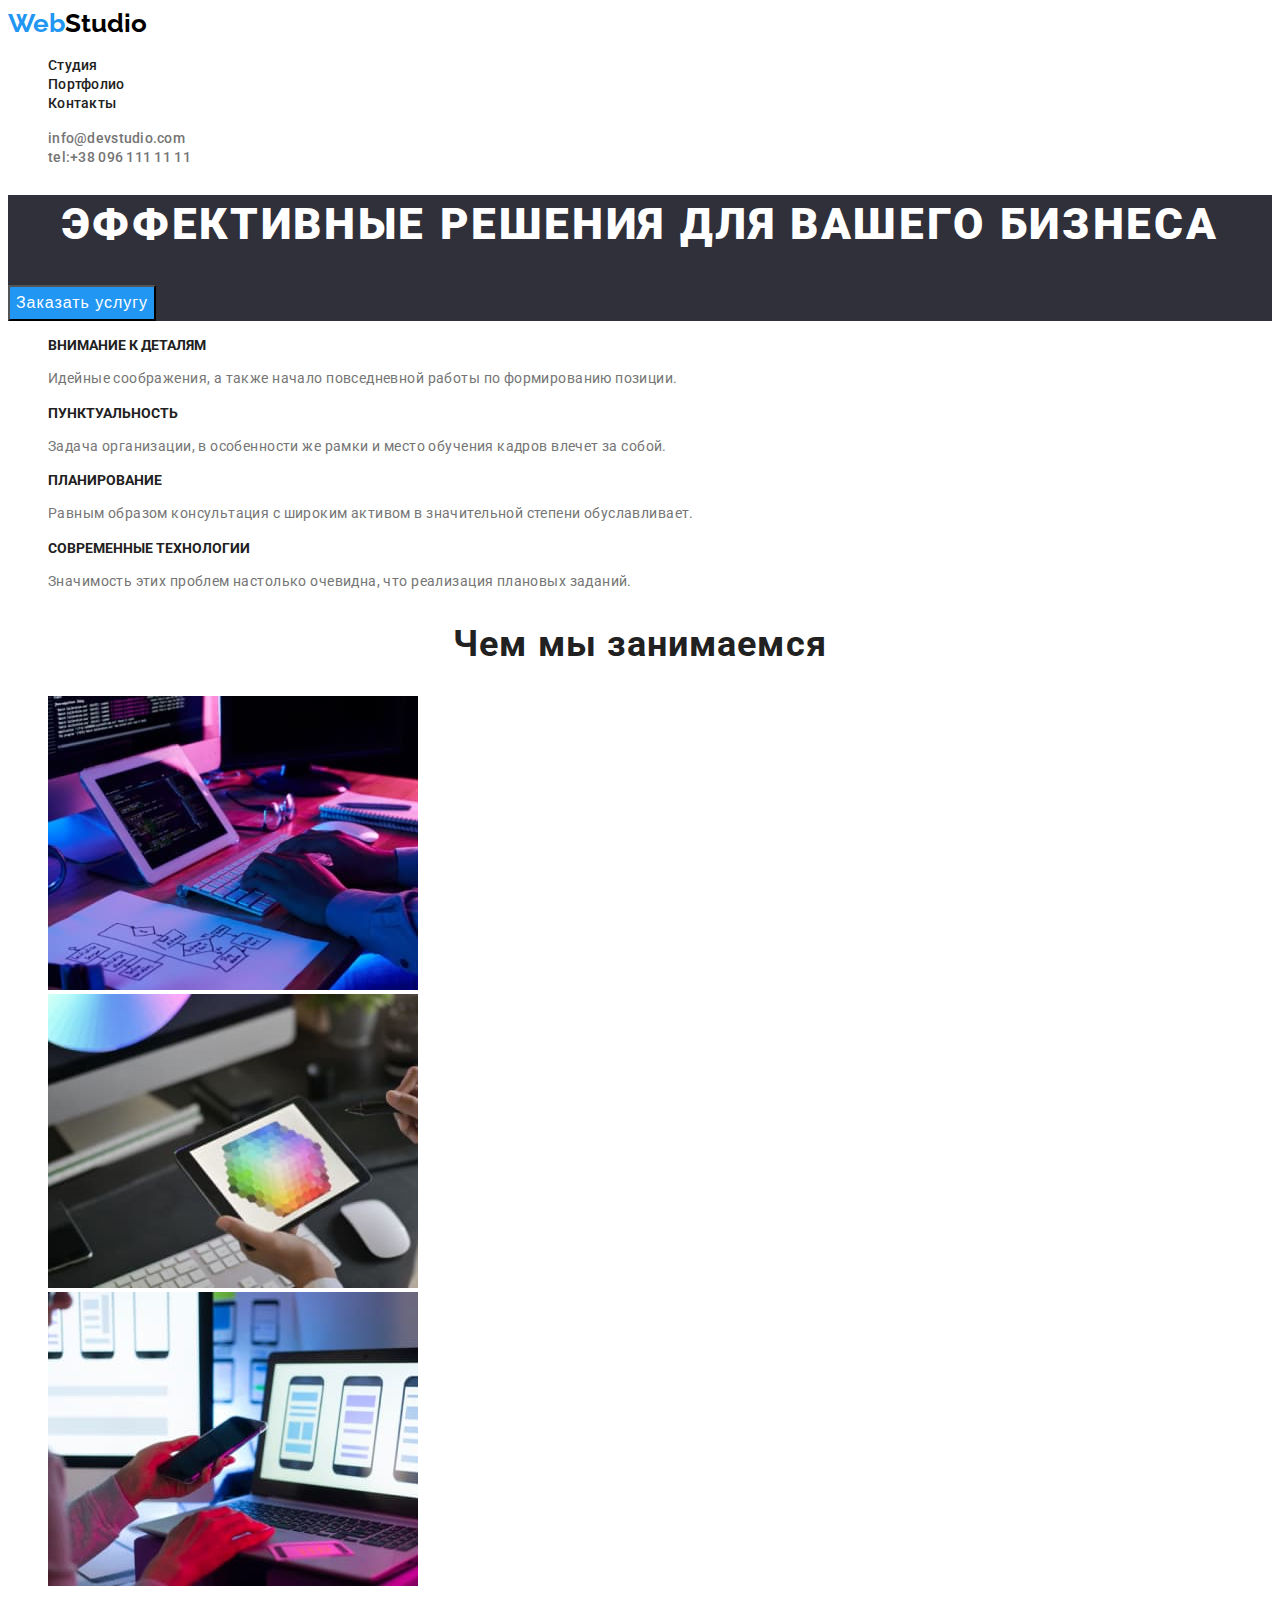
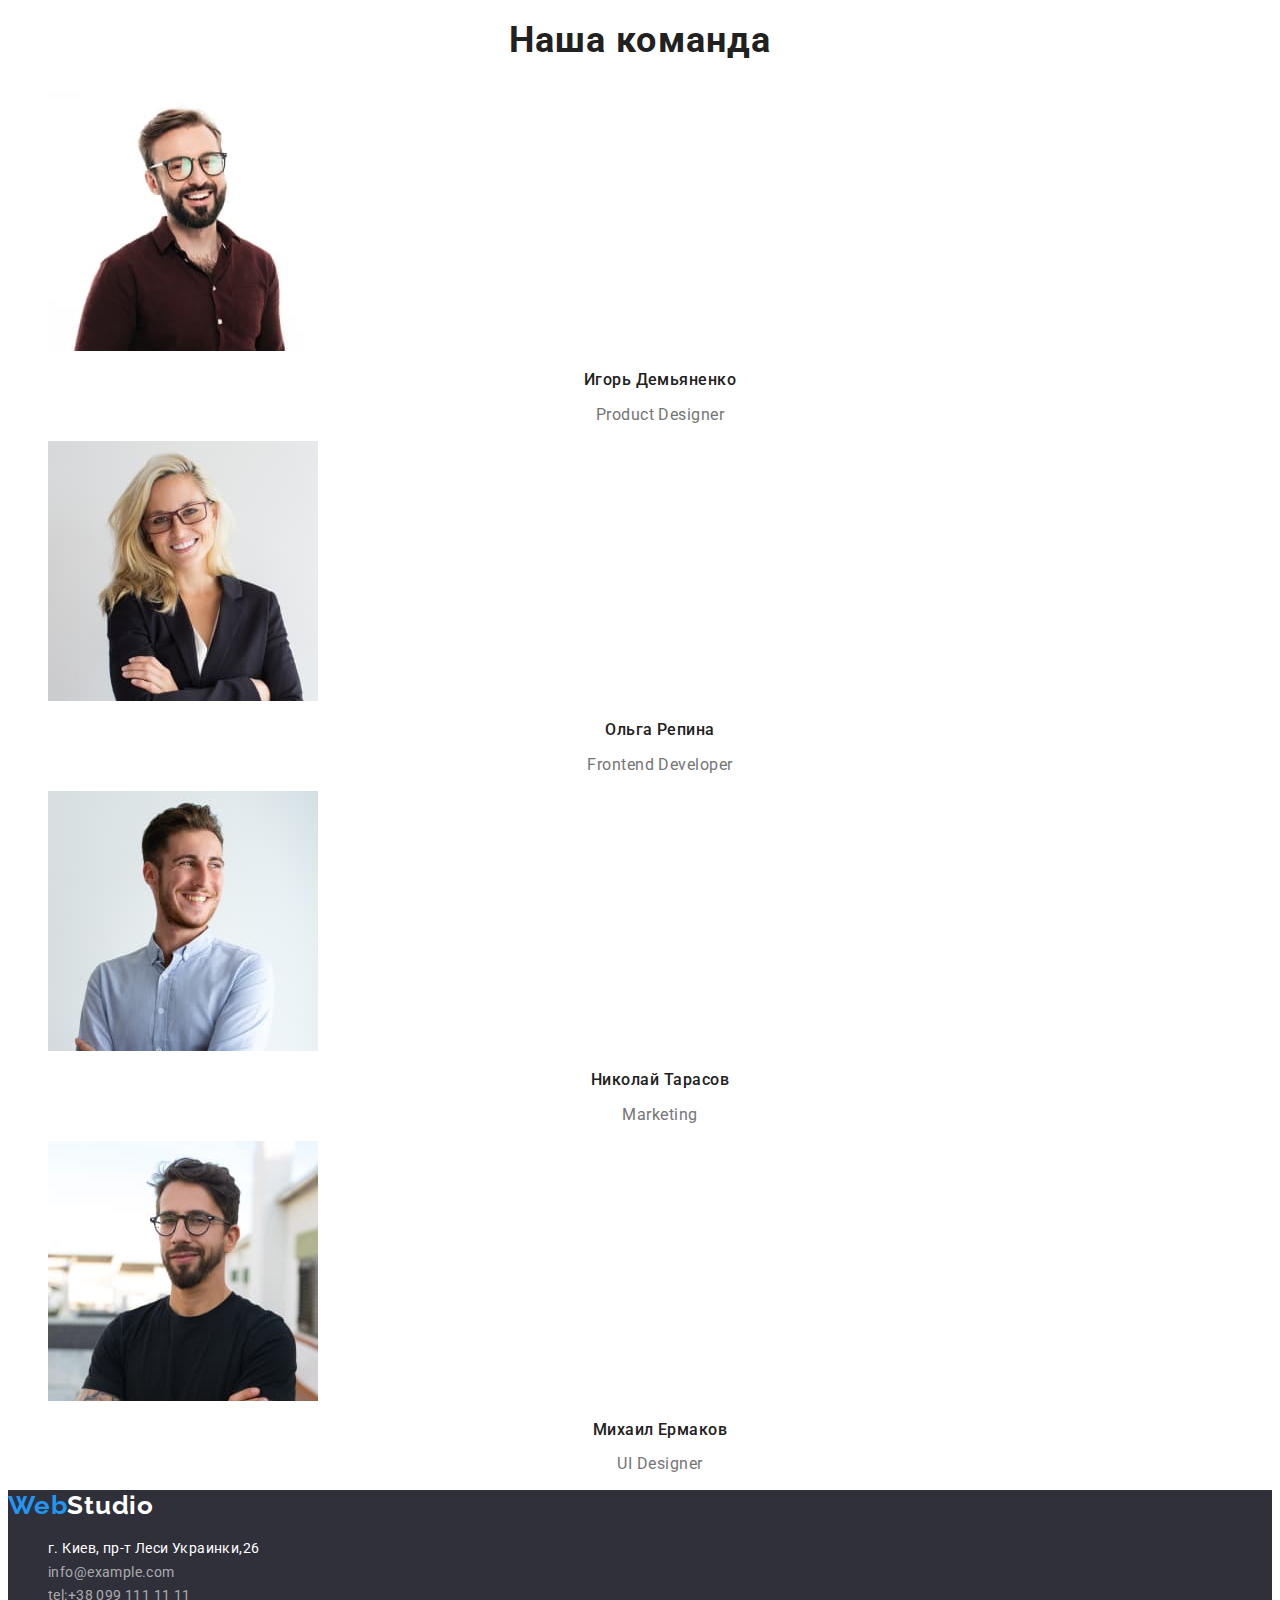
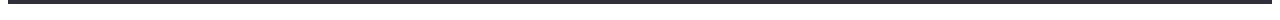
==== index.html @ 86220cb4 "Добавляє дз-2" ====
<!DOCTYPE html>
<html lang="ru">
    <head>  
        <meta charset="UTF-8">
        <meta http-equiv="X-UA-Compatible" content="IE=edge">
        <meta name="viewport" content="width=device-width, initial-scale=1.0">
        <title>WebStudio</title>
        <link rel="preconnect" href="https://fonts.googleapis.com">
        <link rel="preconnect" href="https://fonts.gstatic.com" crossorigin>
        <link href="https://fonts.googleapis.com/css2?family=Raleway:wght@700&family=Roboto:wght@400;500;700;900&display=swap"
            rel="stylesheet">
            <link rel="stylesheet" href="./css/styles.css" />
            <link rel="stylesheet" href="./css/styles.css">
        </head>
        <body>
        <header class="header">
            <nav class="navigation">
                <a class="logo" href="/"><span class="logo-title">Web</span>Studio</a>
                <ul class="header-list list">
                    <li class="header-item"><a href="./index.html" class="header-link"> Студия</a></li>
                    <li class="header-item"><a href="./portfolio.html" class="header-link"> Портфолио</a></li>
                    <li class="header-item"><a href="" class="header-link"> Контакты</a></li>
                </ul>
            </nav>
            <ul class="header-address list">
                <li><a class="header-address-link" href="mailto:info@devstudio.com">info@devstudio.com</a></li>
                <li><a class="header-address-link" href="tel:+380961111111">tel:+38 096 111 11 11</a></li>
            </ul>
        </header>
        <main>
            <section class="hero">
            <h1 class="hero-title">Эффективные решения для вашего бизнеса</h1>
            <button type="button" class="btn">Заказать услугу</button>
        </section>
        <section>
            <ul class="hero-list list">
                <li class="hero-item">
                    <h3 class="hero-second-title">Внимание к деталям</h3>
                    <p class="hero-text">Идейные соображения, а также начало повседневной работы по формированию позиции.</p>
                </li>
                <li class="hero-item">
                    <h3 class="hero-second-title">Пунктуальность</h3>
                    <p class="hero-text">Задача организации, в особенности же рамки и место обучения кадров влечет за собой.</p>
                </li>
                <li class="heto-item">
                    <h3 class="hero-second-title">Планирование</h3>
                    <p class="hero-text">Равным образом консультация с широким активом в значительной степени обуславливает.</p>
                </li>
                <li class="hero-item">
                    <h3 class="hero-second-title">Современные технологии</h3>
                    <p class="hero-text">Значимость этих проблем настолько очевидна, что реализация плановых заданий.</p>
                </li>
            </ul>
        </section>
        <section class="examle">
            <h2 class="examle-title">Чем мы занимаемся</h2>
            <ul class="examle-list list">
                <li class="examle-item">
                    <img 
                    src="./images/img-01.jpg" alt="Человек печатает текс" width="370" height="294" class="whatwedo-img"/> 
                </li>
                <li class="examle-item">
                    <img src="./images/img-02.jpg" alt="Человек держит телефон" width="370" height="294" class="whatwedo-img"/> 
                </li>
                <li class="examle-item">
                    <img src="./images/img-03.jpg" alt="Графичный рисунок" width="370" height="294" class="whatwedo-img"/> 
                </li>
            </ul>
        </section>
        <section class="about">
            <h2 class="about-title">Наша команда</h2>
            <ul class="about-list list">
            <li class="about-item">
                <img src="./images/about-img-01.jpg" alt="Фото мужчины в очках" width="270" height="260" class="about-img"/>
                <h3 class="about-second-title">Игорь Демьяненко</h3>
                <p class="about-text" lang="en">Product Designer</p>
            </li>
            <li class="about-item">
                <img src="./images/about-img-02.jpg" alt="Фото женщины" width="270" height="260" class="about-img"/>
                <h3 class="about-second-title">Ольга Репина</h3>
                <p class="about-text" lang="en">Frontend Developer</p>
            </li>
            <li class="about-item">
                <img src="./images/about-img-03.jpg" alt="Фото мужчины в рубашке" width="270" height="260" class="about-img"/>
                <h3 class="about-second-title">Николай Тарасов</h3>
                <p class="about-text" lang="en">Marketing</p>
            </li>
            <li class="about-item">
                <img src="./images/about-img-04.jpg" alt="Фото мужчины с бородой" width="270" height="260" class="about-img"/>
                <h3 class="about-second-title">Михаил Ермаков</h3>
                <p class="about-text" lang="en">UI Designer</p>
            </li>
            </ul>
        </section>
    </main>
    <footer class="footer">
        <a class="footer-part-title" href="/"><span class="footer-title">Web</span>Studio</a>
        <ul class="footer-list list">
            <li class="footer-item">
                <a class="footer-link" href="https://goo.gl/maps/KpivZ7hqrUbSiKZk9">г. Киев, пр-т Леси Украинки,26</a>
            </li>
            <li class="footer-item">
                <a class="footer-mail" href="mailto:info@example.com">info@example.com</a>
            </li>
            <li class="footer-link-item">
                <a class="footer-link-tel" href="tel:+380991111111">tel:+38 099 111 11 11</a>
            </li>
        </ul>
    </footer>
</body>
</html>
---- css/styles.css ----
body {
  font-family: "Roboto", sans-serif;
  background-color: #FFFFFF;
  color: #757575;
}
:root{
  --first-title-color: #FFFFFF;
  --second-title-color: #212121;
  --header-adress-color: #757575;
  --header-focus-color: #2196F3;
  --footer-item-color: #2196F3; 
}
.logo {
  text-decoration: none;
}
.header-link {
  text-decoration: none;
}
.header-address-link {
  text-decoration: none;
}
/*----------------------- HEADER------------------ */

.logo-title {
font-family: Raleway;
font-style: normal;
font-weight: bold;
font-size: 26px;
line-height: 1.19;
color: #2196F3;
}
.logo {
  font-family: Raleway;
  font-style: normal;
  font-weight: bold;
  font-size: 26px;
  line-height: 1.19;
  color: #000000 
}
.header-link {
font-weight: 500;
font-size: 14px;
line-height: 1.14;
letter-spacing: 0.02em;
color: #212121;
}
.header-link:hover{
  color: #2196F3;
}
.header-link:focus{
  color: #2196F3;
}

.header-address-link {
  font-weight: 500;
  font-size: 14px;
  line-height: 1.14;
  letter-spacing: 0.02em;
  color: var(--header-adress-color);
}
.header-address-link:hover{
  color: #2196F3;
}
.header-address-link:focus{
  color: #2196F3;
}
.header-address-link {
  font-weight: 500;
  font-size: 14px;
  line-height: 1.14;
  letter-spacing: 0.02em;
  color: var(--header-adress-color)
} 


/* -------------------------HERO---------------- */


.hero{
  background-color: #2F303A;
}
.hero-title{
font-weight: 900;
font-size: 44px;
line-height: 1.36;
text-align: center;
letter-spacing: 0.06em;
text-transform: uppercase;
color: var(--first-title-color)
}
.btn{
font-family:inherit
font-weight: bold;
font-size: 16px;
line-height: 1.87;
align-items: center;
text-align: center; 
letter-spacing: 0.06em;
color: #FFFFFF;
}
.btn{
  background: #2196F3;
}
.hero-second-title{
font-weight: bold;
font-size: 14px;
line-height: 1.14
letter-spacing: 0.03em;
text-transform: uppercase;
color: #212121;
}
.hero-text{
font-weight: normal;
font-size: 14px;
line-height: 1.71;
letter-spacing: 0.03em;
color: #757575;
}
.examle-title{
font-family: Roboto;
font-style: normal;
font-weight: bold;
font-size: 36px;
line-height: 1.16;
text-align: center;
letter-spacing: 0.03em;
color: #212121;
}
.about-title{
font-weight: bold;
font-size: 36px;
line-height: 1.16;
text-align: center;
letter-spacing: 0.03em;
color: #212121;
}
.about-second-title{
font-weight: 500;
font-size: 16px;
line-height: 1.18;
text-align: center;
letter-spacing: 0.03em;
color: #212121;
}
.about-text{
 font-size: 16px;
line-height: 1.18;
text-align: center;
letter-spacing: 0.03em;
color: #757575;
}
.btn{
  cursor: pointer;
}

/* -----------------------------FOTER----------------------- */
.footer-part-title{
font-family: Raleway;
font-style: normal;
font-weight: bold;
font-size: 26px;
line-height: 1.19;
letter-spacing: 0.03em;
color: #FFFFFF
}
.footer-title{
font-family: Raleway;
font-style: normal;
font-weight: bold;
font-size: 26px;
line-height: 1.19;
letter-spacing: 0.03em;
color: #2196F3;
}
.footer-link{
font-family: Roboto;
font-style: normal;
font-weight: normal;
font-size: 14px;
line-height: 1.71;
letter-spacing: 0.03em;
color: #FFFFFF;
}
.footer-mail{
Font-family: Roboto;
font-style: normal;
font-weight: normal;
font-size: 14px;
line-height: 1.71;
letter-spacing: 0.03em;
color: rgba(255, 255, 255, 0.6);
}
.footer-link-tel{
font-family: Roboto;
font-style: normal;
font-weight: normal;
font-size: 14px;
line-height: 1.71px;
letter-spacing: 0.03em;
color: rgba(255, 255, 255, 0.6);
}
.footer-link:hover,
.footer-link:focus{
  color: var(--footer-item-color);
}
.footer-mail:hover,
.footer-mail:focus{
  color: var(--footer-item-color);
}
.footer-link-tel:hover,
.footer-link-tel:focus{
  color: var(--footer-item-color);
}
.footer{
  background: #2F303A;
}
.footer-link {
  text-decoration: none;
}
.footer-mail {
  text-decoration: none;
}
.footer-link-tel {
  text-decoration: none;
}
.footer-part-title {
  text-decoration: none;
}
.list{
  list-style: none;
}

/* -------------------PORTFOLIO ---------*/
.filter-btn{
font-family: Roboto;
font-style: normal;
font-weight: 500;
font-size: 16px;
line-height: 1.62;
text-align: center;
letter-spacing: 0.03em;
color: #212121;
}
.filter-second-title{
font-family: Roboto;
font-style: normal;
font-weight: bold;
font-size: 18px;
line-height: 2;
letter-spacing: 0.06em;
color: #212121;  
}
.filter-text{
font-family: Roboto;
font-style: normal;
font-weight: normal;
font-size: 16px;
line-height: 1.87;
letter-spacing: 0.03em;
color: #757575;
}
.filter-btn:focus,
.filter-btn:hover{
  color: #2196F3;
}
.filter-btn{
  cursor: pointer;
}
---- css/styles.css ----
body {
  font-family: "Roboto", sans-serif;
  background-color: #FFFFFF;
  color: #757575;
}
:root{
  --first-title-color: #FFFFFF;
  --second-title-color: #212121;
  --header-adress-color: #757575;
  --header-focus-color: #2196F3;
  --footer-item-color: #2196F3; 
}
.logo {
  text-decoration: none;
}
.header-link {
  text-decoration: none;
}
.header-address-link {
  text-decoration: none;
}
/*----------------------- HEADER------------------ */

.logo-title {
font-family: Raleway;
font-style: normal;
font-weight: bold;
font-size: 26px;
line-height: 1.19;
color: #2196F3;
}
.logo {
  font-family: Raleway;
  font-style: normal;
  font-weight: bold;
  font-size: 26px;
  line-height: 1.19;
  color: #000000 
}
.header-link {
font-weight: 500;
font-size: 14px;
line-height: 1.14;
letter-spacing: 0.02em;
color: #212121;
}
.header-link:hover{
  color: #2196F3;
}
.header-link:focus{
  color: #2196F3;
}

.header-address-link {
  font-weight: 500;
  font-size: 14px;
  line-height: 1.14;
  letter-spacing: 0.02em;
  color: var(--header-adress-color);
}
.header-address-link:hover{
  color: #2196F3;
}
.header-address-link:focus{
  color: #2196F3;
}
.header-address-link {
  font-weight: 500;
  font-size: 14px;
  line-height: 1.14;
  letter-spacing: 0.02em;
  color: var(--header-adress-color)
} 


/* -------------------------HERO---------------- */


.hero{
  background-color: #2F303A;
}
.hero-title{
font-weight: 900;
font-size: 44px;
line-height: 1.36;
text-align: center;
letter-spacing: 0.06em;
text-transform: uppercase;
color: var(--first-title-color)
}
.btn{
font-family:inherit
font-weight: bold;
font-size: 16px;
line-height: 1.87;
align-items: center;
text-align: center; 
letter-spacing: 0.06em;
color: #FFFFFF;
}
.btn{
  background: #2196F3;
}
.hero-second-title{
font-weight: bold;
font-size: 14px;
line-height: 1.14
letter-spacing: 0.03em;
text-transform: uppercase;
color: #212121;
}
.hero-text{
font-weight: normal;
font-size: 14px;
line-height: 1.71;
letter-spacing: 0.03em;
color: #757575;
}
.examle-title{
font-family: Roboto;
font-style: normal;
font-weight: bold;
font-size: 36px;
line-height: 1.16;
text-align: center;
letter-spacing: 0.03em;
color: #212121;
}
.about-title{
font-weight: bold;
font-size: 36px;
line-height: 1.16;
text-align: center;
letter-spacing: 0.03em;
color: #212121;
}
.about-second-title{
font-weight: 500;
font-size: 16px;
line-height: 1.18;
text-align: center;
letter-spacing: 0.03em;
color: #212121;
}
.about-text{
 font-size: 16px;
line-height: 1.18;
text-align: center;
letter-spacing: 0.03em;
color: #757575;
}
.btn{
  cursor: pointer;
}

/* -----------------------------FOTER----------------------- */
.footer-part-title{
font-family: Raleway;
font-style: normal;
font-weight: bold;
font-size: 26px;
line-height: 1.19;
letter-spacing: 0.03em;
color: #FFFFFF
}
.footer-title{
font-family: Raleway;
font-style: normal;
font-weight: bold;
font-size: 26px;
line-height: 1.19;
letter-spacing: 0.03em;
color: #2196F3;
}
.footer-link{
font-family: Roboto;
font-style: normal;
font-weight: normal;
font-size: 14px;
line-height: 1.71;
letter-spacing: 0.03em;
color: #FFFFFF;
}
.footer-mail{
Font-family: Roboto;
font-style: normal;
font-weight: normal;
font-size: 14px;
line-height: 1.71;
letter-spacing: 0.03em;
color: rgba(255, 255, 255, 0.6);
}
.footer-link-tel{
font-family: Roboto;
font-style: normal;
font-weight: normal;
font-size: 14px;
line-height: 1.71px;
letter-spacing: 0.03em;
color: rgba(255, 255, 255, 0.6);
}
.footer-link:hover,
.footer-link:focus{
  color: var(--footer-item-color);
}
.footer-mail:hover,
.footer-mail:focus{
  color: var(--footer-item-color);
}
.footer-link-tel:hover,
.footer-link-tel:focus{
  color: var(--footer-item-color);
}
.footer{
  background: #2F303A;
}
.footer-link {
  text-decoration: none;
}
.footer-mail {
  text-decoration: none;
}
.footer-link-tel {
  text-decoration: none;
}
.footer-part-title {
  text-decoration: none;
}
.list{
  list-style: none;
}

/* -------------------PORTFOLIO ---------*/
.filter-btn{
font-family: Roboto;
font-style: normal;
font-weight: 500;
font-size: 16px;
line-height: 1.62;
text-align: center;
letter-spacing: 0.03em;
color: #212121;
}
.filter-second-title{
font-family: Roboto;
font-style: normal;
font-weight: bold;
font-size: 18px;
line-height: 2;
letter-spacing: 0.06em;
color: #212121;  
}
.filter-text{
font-family: Roboto;
font-style: normal;
font-weight: normal;
font-size: 16px;
line-height: 1.87;
letter-spacing: 0.03em;
color: #757575;
}
.filter-btn:focus,
.filter-btn:hover{
  color: #2196F3;
}
.filter-btn{
  cursor: pointer;
}
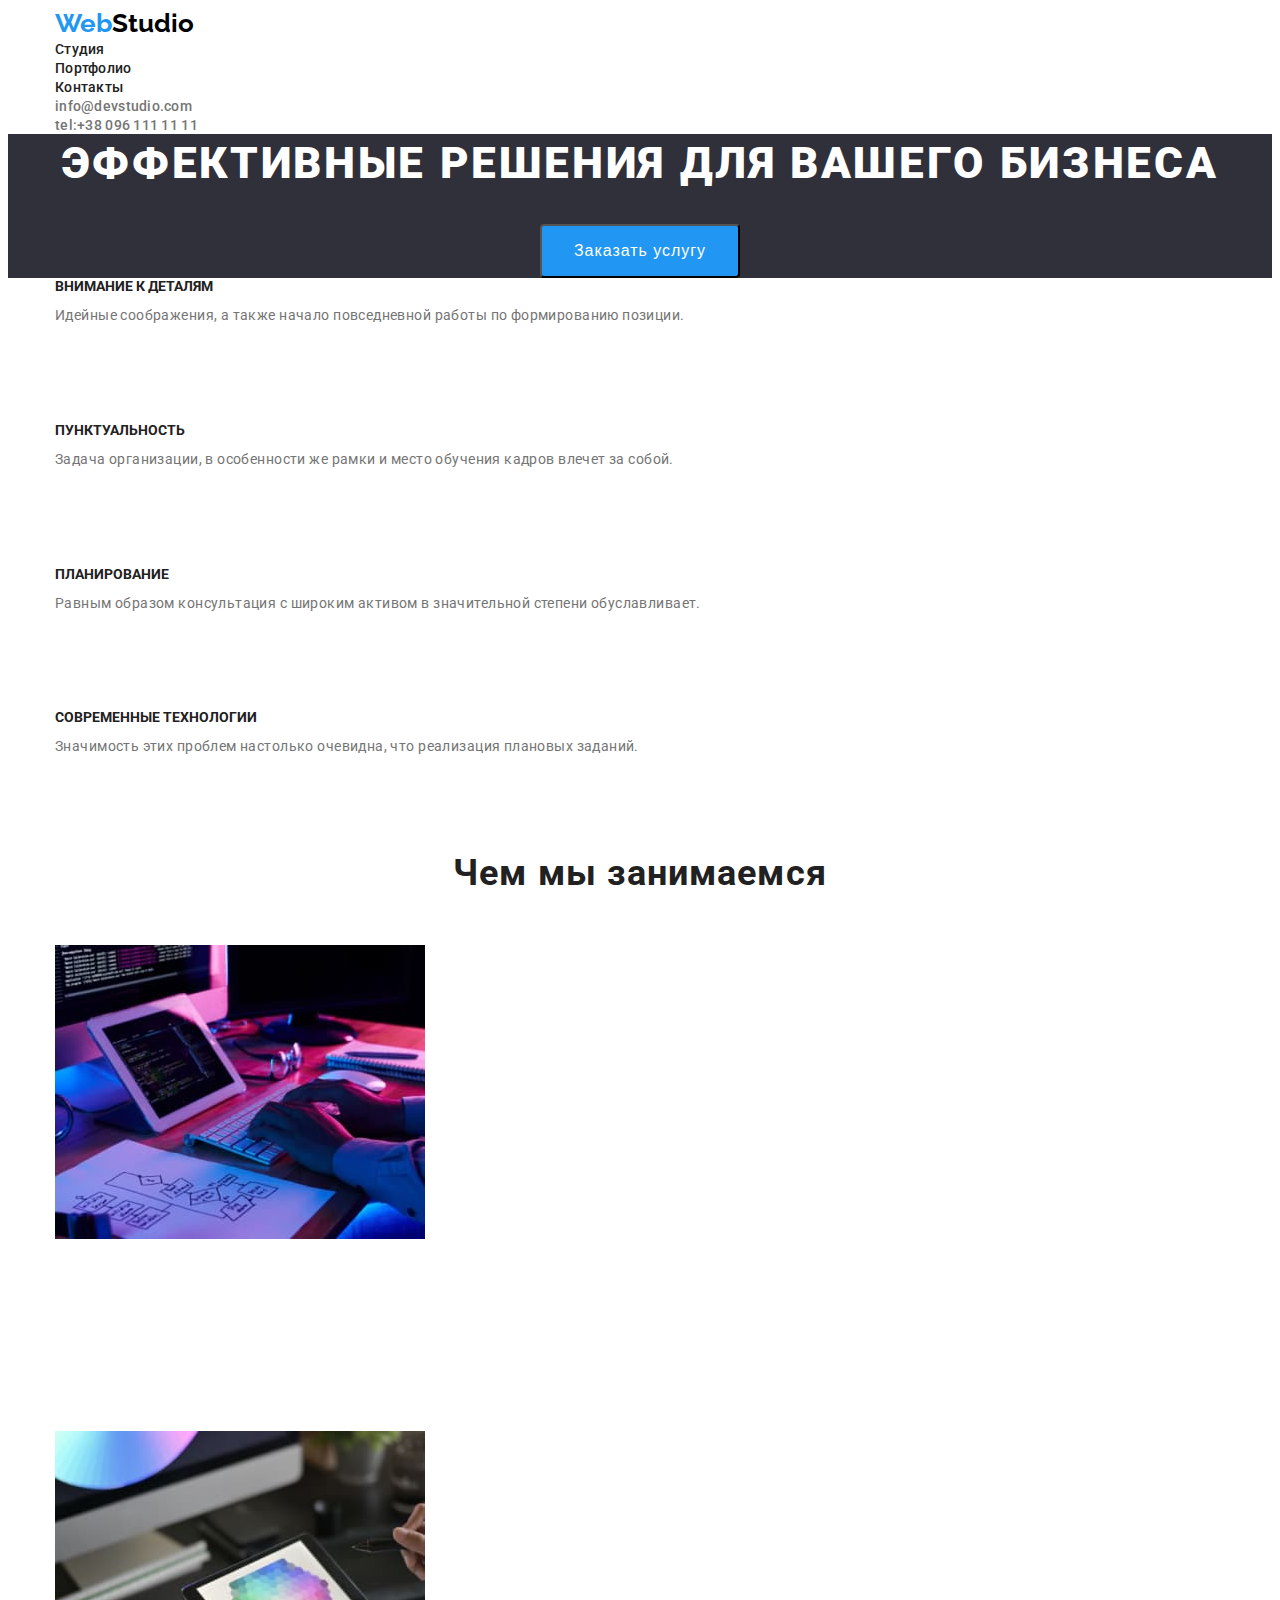
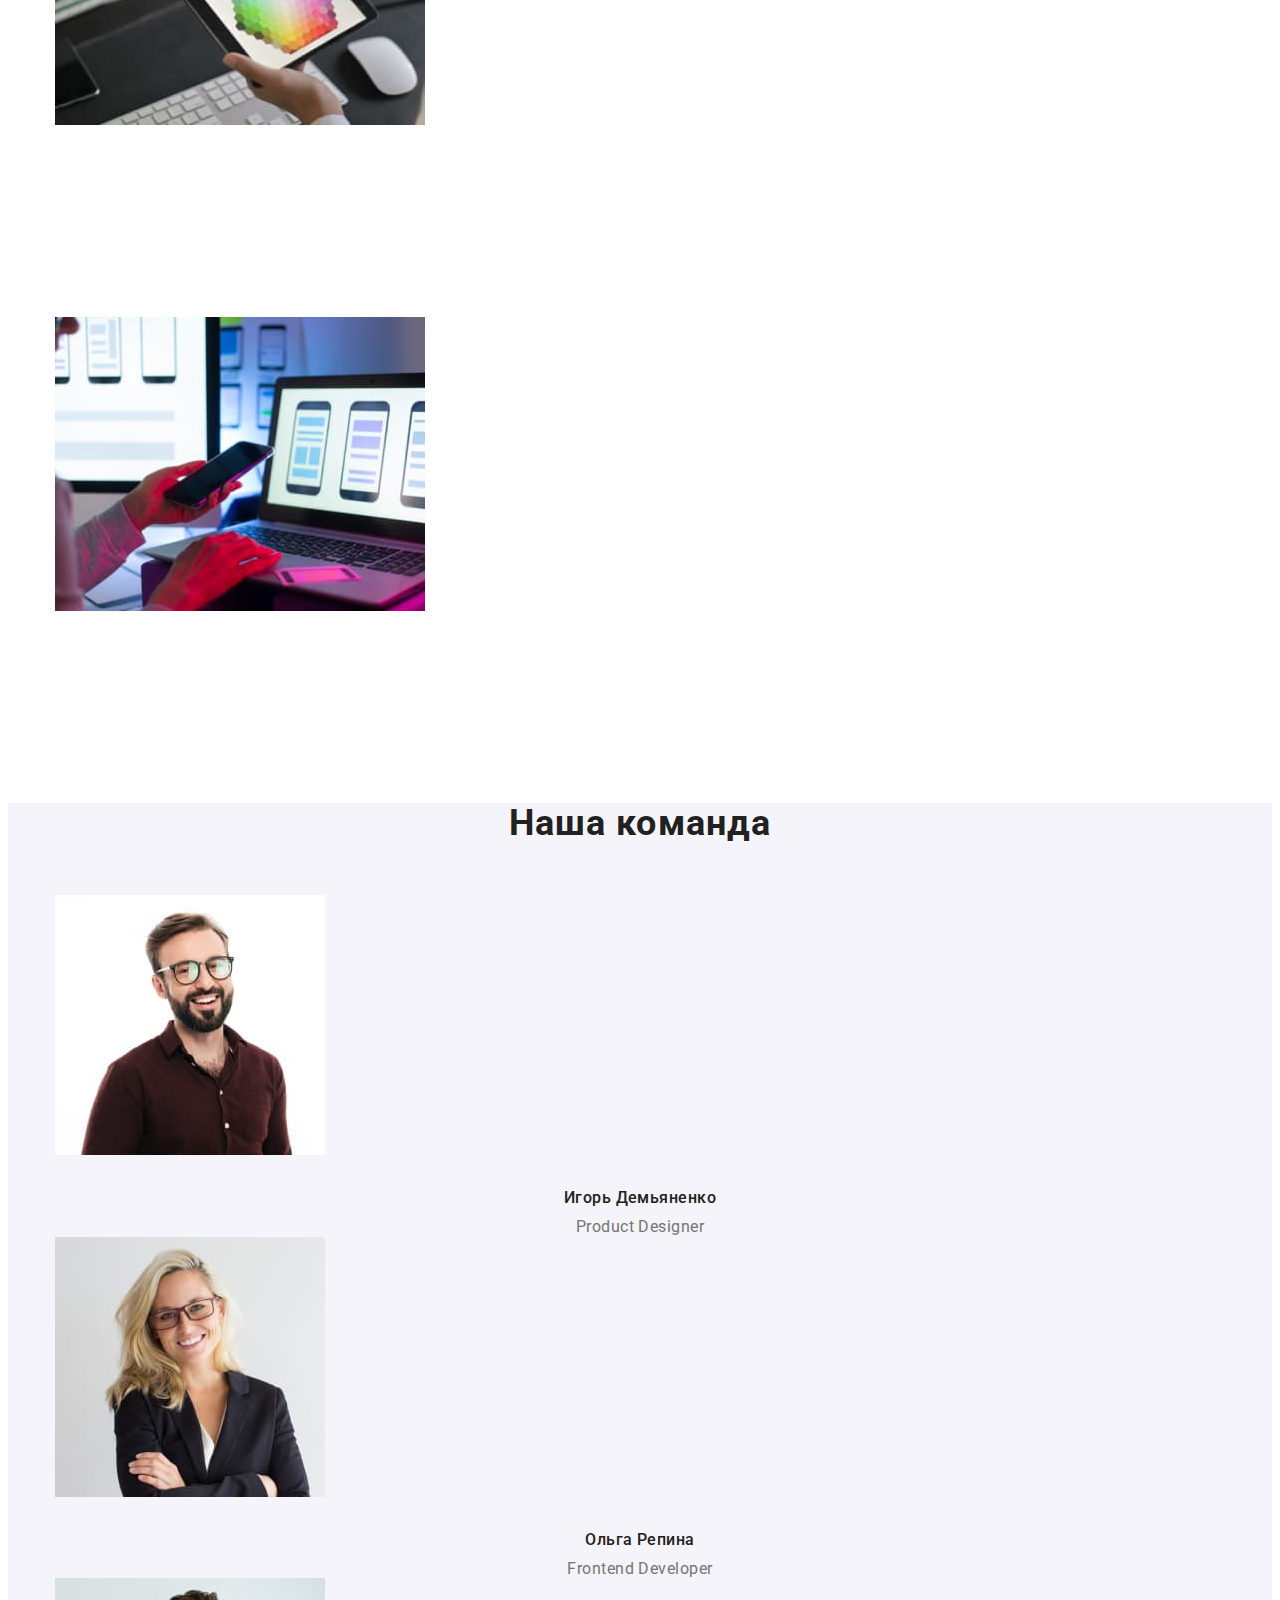
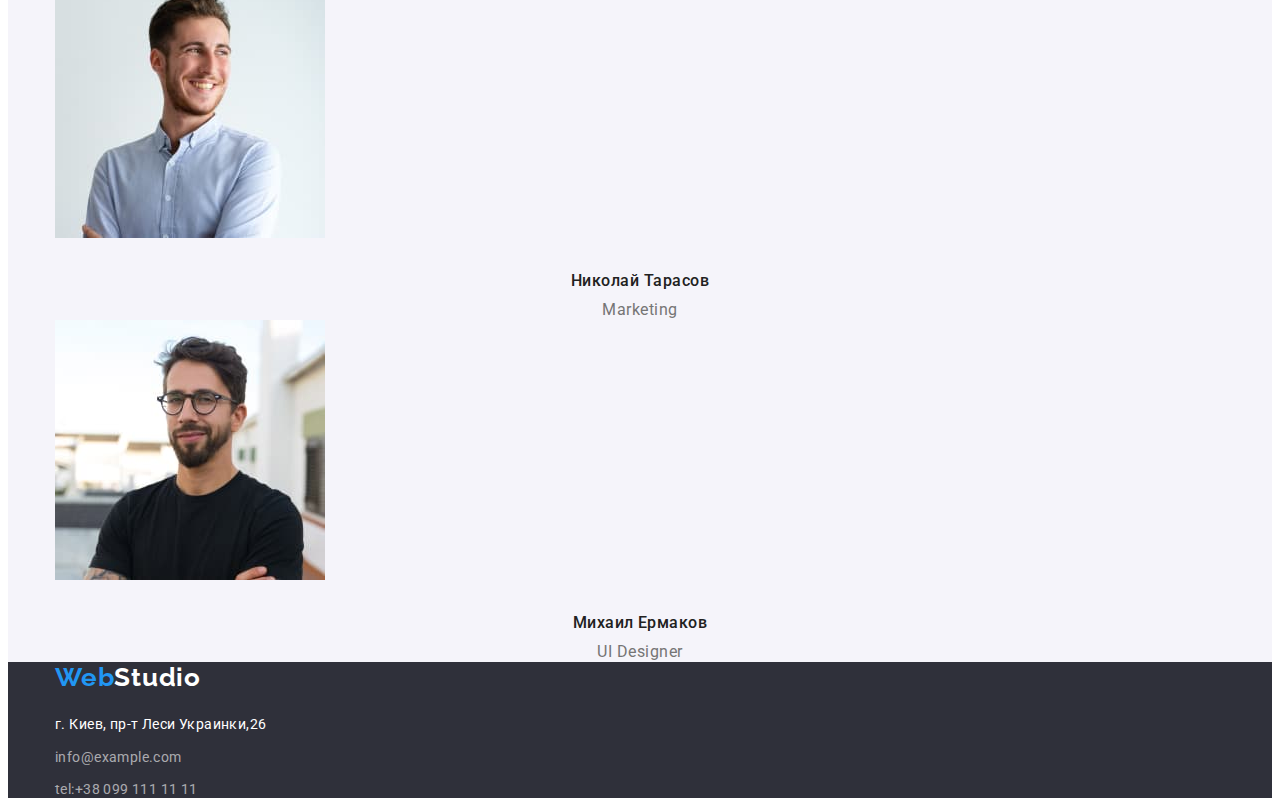
==== commit 3211af4e: "Додає падінги та марджіни" ====
--- a/index.html
+++ b/index.html
@@ -9,30 +9,34 @@
         <link rel="preconnect" href="https://fonts.gstatic.com" crossorigin>
         <link href="https://fonts.googleapis.com/css2?family=Raleway:wght@700&family=Roboto:wght@400;500;700;900&display=swap"
             rel="stylesheet">
+            <link rel="stylesheet" href="https://cdnjs.cloudflare.com/ajax/libs/modern-normalize/1.1.0/modern-normalize.min.css"
+                integrity="sha512-wpPYUAdjBVSE4KJnH1VR1HeZfpl1ub8YT/NKx4PuQ5NmX2tKuGu6U/JRp5y+Y8XG2tV+wKQpNHVUX03MfMFn9Q=="
+                crossorigin="anonymous" referrerpolicy="no-referrer" />
             <link rel="stylesheet" href="./css/styles.css" />
             <link rel="stylesheet" href="./css/styles.css">
-        </head>
-        <body>
-        <header class="header">
-            <nav class="navigation">
-                <a class="logo" href="/"><span class="logo-title">Web</span>Studio</a>
-                <ul class="header-list list">
-                    <li class="header-item"><a href="./index.html" class="header-link"> Студия</a></li>
-                    <li class="header-item"><a href="./portfolio.html" class="header-link"> Портфолио</a></li>
-                    <li class="header-item"><a href="" class="header-link"> Контакты</a></li>
+            <header class="header">
+                <nav class="navigation container">
+                    <a class="logo" href="/"><span class="logo-title">Web</span>Studio</a>
+                    <ul class="header-list list">
+                        <li class="header-item"><a href="./index.html" class="header-link"> Студия</a></li>
+                        <li class="header-item"><a href="./portfolio.html" class="header-link"> Портфолио</a></li>
+                        <li class="header-item"><a href="" class="header-link"> Контакты</a></li>
+                    </ul>
+                </nav>
+                <ul class="header-address list container">
+                    <li><a class="header-address-link" href="mailto:info@devstudio.com">info@devstudio.com</a></li>
+                    <li><a class="header-address-link" href="tel:+380961111111">tel:+38 096 111 11 11</a></li>
                 </ul>
-            </nav>
-            <ul class="header-address list">
-                <li><a class="header-address-link" href="mailto:info@devstudio.com">info@devstudio.com</a></li>
-                <li><a class="header-address-link" href="tel:+380961111111">tel:+38 096 111 11 11</a></li>
-            </ul>
-        </header>
+            </header>
         <main>
             <section class="hero">
+                <div class="container">
             <h1 class="hero-title">Эффективные решения для вашего бизнеса</h1>
             <button type="button" class="btn">Заказать услугу</button>
+            </div>
         </section>
         <section>
+            <div class="container">
             <ul class="hero-list list">
                 <li class="hero-item">
                     <h3 class="hero-second-title">Внимание к деталям</h3>
@@ -51,8 +55,10 @@
                     <p class="hero-text">Значимость этих проблем настолько очевидна, что реализация плановых заданий.</p>
                 </li>
             </ul>
-        </section>
+            </div>
+            </section>
         <section class="examle">
+            <div class="container">
             <h2 class="examle-title">Чем мы занимаемся</h2>
             <ul class="examle-list list">
                 <li class="examle-item">
@@ -66,8 +72,10 @@
                     <img src="./images/img-03.jpg" alt="Графичный рисунок" width="370" height="294" class="whatwedo-img"/> 
                 </li>
             </ul>
+            </div>
         </section>
         <section class="about">
+            <div class="container">
             <h2 class="about-title">Наша команда</h2>
             <ul class="about-list list">
             <li class="about-item">
@@ -91,9 +99,11 @@
                 <p class="about-text" lang="en">UI Designer</p>
             </li>
             </ul>
+            </div>
         </section>
     </main>
     <footer class="footer">
+        <div class="container">
         <a class="footer-part-title" href="/"><span class="footer-title">Web</span>Studio</a>
         <ul class="footer-list list">
             <li class="footer-item">
@@ -106,6 +116,7 @@
                 <a class="footer-link-tel" href="tel:+380991111111">tel:+38 099 111 11 11</a>
             </li>
         </ul>
+        </div>
     </footer>
 </body>
 </html>--- a/css/styles.css
+++ b/css/styles.css
@@ -1,7 +1,7 @@
 body {
   font-family: "Roboto", sans-serif;
   background-color: #FFFFFF;
-  color: #757575;
+  color: #757575;  
 }
 :root{
   --first-title-color: #FFFFFF;
@@ -19,6 +19,45 @@
 .header-address-link {
   text-decoration: none;
 }
+
+html {
+  box-sizing: border-box;
+}
+
+*,
+*::before,
+*::after{
+  box-sizing: inherit;
+}
+ul{
+  margin: 0;
+  padding: 0;
+}
+p{
+  margin: 0;
+  padding: 0;
+}
+
+h1,
+h2,
+h3,
+h4,
+h5,
+h6{
+  margin: 0;
+  padding: 0;
+}
+
+.container{
+  margin-right: auto;
+  margin-left: auto;
+  padding-left: 15px;
+  padding-right: 15px;
+  width: 1200px;
+}
+  
+
+
 /*----------------------- HEADER------------------ */
 
 .logo-title {
@@ -64,13 +103,7 @@
 .header-address-link:focus{
   color: #2196F3;
 }
-.header-address-link {
-  font-weight: 500;
-  font-size: 14px;
-  line-height: 1.14;
-  letter-spacing: 0.02em;
-  color: var(--header-adress-color)
-} 
+
 
 
 /* -------------------------HERO---------------- */
@@ -78,17 +111,21 @@
 
 .hero{
   background-color: #2F303A;
+  text-align: center;
 }
 .hero-title{
+margin-bottom: 30px;  
 font-weight: 900;
 font-size: 44px;
 line-height: 1.36;
-text-align: center;
 letter-spacing: 0.06em;
 text-transform: uppercase;
 color: var(--first-title-color)
 }
 .btn{
+display: inline-block;
+border-radius: 4px;
+padding: 10px 32px;
 font-family:inherit
 font-weight: bold;
 font-size: 16px;
@@ -97,11 +134,11 @@
 text-align: center; 
 letter-spacing: 0.06em;
 color: #FFFFFF;
-}
-.btn{
-  background: #2196F3;
-}
+background: #2196F3;
+}
+
 .hero-second-title{
+margin-bottom: 10px;
 font-weight: bold;
 font-size: 14px;
 line-height: 1.14
@@ -110,6 +147,7 @@
 color: #212121;
 }
 .hero-text{
+margin-bottom: 94px;
 font-weight: normal;
 font-size: 14px;
 line-height: 1.71;
@@ -117,6 +155,7 @@
 color: #757575;
 }
 .examle-title{
+margin-bottom: 50px;
 font-family: Roboto;
 font-style: normal;
 font-weight: bold;
@@ -126,7 +165,17 @@
 letter-spacing: 0.03em;
 color: #212121;
 }
+
+.examle-item{
+margin-bottom: 188px;
+}
+
+.about{
+  background: #F5F4FA;
+}
+
 .about-title{
+margin-bottom: 50px;
 font-weight: bold;
 font-size: 36px;
 line-height: 1.16;
@@ -135,6 +184,7 @@
 color: #212121;
 }
 .about-second-title{
+margin-bottom: 10px;
 font-weight: 500;
 font-size: 16px;
 line-height: 1.18;
@@ -153,8 +203,14 @@
   cursor: pointer;
 }
 
+.about-img{
+margin-bottom: 30px;
+}
+
 /* -----------------------------FOTER----------------------- */
 .footer-part-title{
+display: inline-block;
+margin-bottom: 20px;
 font-family: Raleway;
 font-style: normal;
 font-weight: bold;
@@ -173,6 +229,8 @@
 color: #2196F3;
 }
 .footer-link{
+display: inline-block;
+margin-bottom: 9px;
 font-family: Roboto;
 font-style: normal;
 font-weight: normal;
@@ -182,6 +240,8 @@
 color: #FFFFFF;
 }
 .footer-mail{
+display: inline-block;
+margin-bottom: 9px;
 Font-family: Roboto;
 font-style: normal;
 font-weight: normal;
@@ -232,6 +292,9 @@
 
 /* -------------------PORTFOLIO ---------*/
 .filter-btn{
+display: inline-block;
+padding: 6px 22px;
+border-radius: 4px;
 font-family: Roboto;
 font-style: normal;
 font-weight: 500;
@@ -240,8 +303,12 @@
 text-align: center;
 letter-spacing: 0.03em;
 color: #212121;
-}
+border: 1px solid transparent;
+}
+
+
 .filter-second-title{
+margin-top: 20px;
 font-family: Roboto;
 font-style: normal;
 font-weight: bold;
@@ -250,7 +317,14 @@
 letter-spacing: 0.06em;
 color: #212121;  
 }
+
+.filter-img{
+margin-top: 30px;
+}
+
+
 .filter-text{
+margin-top: 4px;
 font-family: Roboto;
 font-style: normal;
 font-weight: normal;
@@ -261,7 +335,8 @@
 }
 .filter-btn:focus,
 .filter-btn:hover{
-  color: #2196F3;
+  color: #FFFFFF;;
+  background: #2196F3;
 }
 .filter-btn{
   cursor: pointer;
--- a/css/styles.css
+++ b/css/styles.css
@@ -1,7 +1,7 @@
 body {
   font-family: "Roboto", sans-serif;
   background-color: #FFFFFF;
-  color: #757575;
+  color: #757575;  
 }
 :root{
   --first-title-color: #FFFFFF;
@@ -19,6 +19,45 @@
 .header-address-link {
   text-decoration: none;
 }
+
+html {
+  box-sizing: border-box;
+}
+
+*,
+*::before,
+*::after{
+  box-sizing: inherit;
+}
+ul{
+  margin: 0;
+  padding: 0;
+}
+p{
+  margin: 0;
+  padding: 0;
+}
+
+h1,
+h2,
+h3,
+h4,
+h5,
+h6{
+  margin: 0;
+  padding: 0;
+}
+
+.container{
+  margin-right: auto;
+  margin-left: auto;
+  padding-left: 15px;
+  padding-right: 15px;
+  width: 1200px;
+}
+  
+
+
 /*----------------------- HEADER------------------ */
 
 .logo-title {
@@ -64,13 +103,7 @@
 .header-address-link:focus{
   color: #2196F3;
 }
-.header-address-link {
-  font-weight: 500;
-  font-size: 14px;
-  line-height: 1.14;
-  letter-spacing: 0.02em;
-  color: var(--header-adress-color)
-} 
+
 
 
 /* -------------------------HERO---------------- */
@@ -78,17 +111,21 @@
 
 .hero{
   background-color: #2F303A;
+  text-align: center;
 }
 .hero-title{
+margin-bottom: 30px;  
 font-weight: 900;
 font-size: 44px;
 line-height: 1.36;
-text-align: center;
 letter-spacing: 0.06em;
 text-transform: uppercase;
 color: var(--first-title-color)
 }
 .btn{
+display: inline-block;
+border-radius: 4px;
+padding: 10px 32px;
 font-family:inherit
 font-weight: bold;
 font-size: 16px;
@@ -97,11 +134,11 @@
 text-align: center; 
 letter-spacing: 0.06em;
 color: #FFFFFF;
-}
-.btn{
-  background: #2196F3;
-}
+background: #2196F3;
+}
+
 .hero-second-title{
+margin-bottom: 10px;
 font-weight: bold;
 font-size: 14px;
 line-height: 1.14
@@ -110,6 +147,7 @@
 color: #212121;
 }
 .hero-text{
+margin-bottom: 94px;
 font-weight: normal;
 font-size: 14px;
 line-height: 1.71;
@@ -117,6 +155,7 @@
 color: #757575;
 }
 .examle-title{
+margin-bottom: 50px;
 font-family: Roboto;
 font-style: normal;
 font-weight: bold;
@@ -126,7 +165,17 @@
 letter-spacing: 0.03em;
 color: #212121;
 }
+
+.examle-item{
+margin-bottom: 188px;
+}
+
+.about{
+  background: #F5F4FA;
+}
+
 .about-title{
+margin-bottom: 50px;
 font-weight: bold;
 font-size: 36px;
 line-height: 1.16;
@@ -135,6 +184,7 @@
 color: #212121;
 }
 .about-second-title{
+margin-bottom: 10px;
 font-weight: 500;
 font-size: 16px;
 line-height: 1.18;
@@ -153,8 +203,14 @@
   cursor: pointer;
 }
 
+.about-img{
+margin-bottom: 30px;
+}
+
 /* -----------------------------FOTER----------------------- */
 .footer-part-title{
+display: inline-block;
+margin-bottom: 20px;
 font-family: Raleway;
 font-style: normal;
 font-weight: bold;
@@ -173,6 +229,8 @@
 color: #2196F3;
 }
 .footer-link{
+display: inline-block;
+margin-bottom: 9px;
 font-family: Roboto;
 font-style: normal;
 font-weight: normal;
@@ -182,6 +240,8 @@
 color: #FFFFFF;
 }
 .footer-mail{
+display: inline-block;
+margin-bottom: 9px;
 Font-family: Roboto;
 font-style: normal;
 font-weight: normal;
@@ -232,6 +292,9 @@
 
 /* -------------------PORTFOLIO ---------*/
 .filter-btn{
+display: inline-block;
+padding: 6px 22px;
+border-radius: 4px;
 font-family: Roboto;
 font-style: normal;
 font-weight: 500;
@@ -240,8 +303,12 @@
 text-align: center;
 letter-spacing: 0.03em;
 color: #212121;
-}
+border: 1px solid transparent;
+}
+
+
 .filter-second-title{
+margin-top: 20px;
 font-family: Roboto;
 font-style: normal;
 font-weight: bold;
@@ -250,7 +317,14 @@
 letter-spacing: 0.06em;
 color: #212121;  
 }
+
+.filter-img{
+margin-top: 30px;
+}
+
+
 .filter-text{
+margin-top: 4px;
 font-family: Roboto;
 font-style: normal;
 font-weight: normal;
@@ -261,7 +335,8 @@
 }
 .filter-btn:focus,
 .filter-btn:hover{
-  color: #2196F3;
+  color: #FFFFFF;;
+  background: #2196F3;
 }
 .filter-btn{
   cursor: pointer;
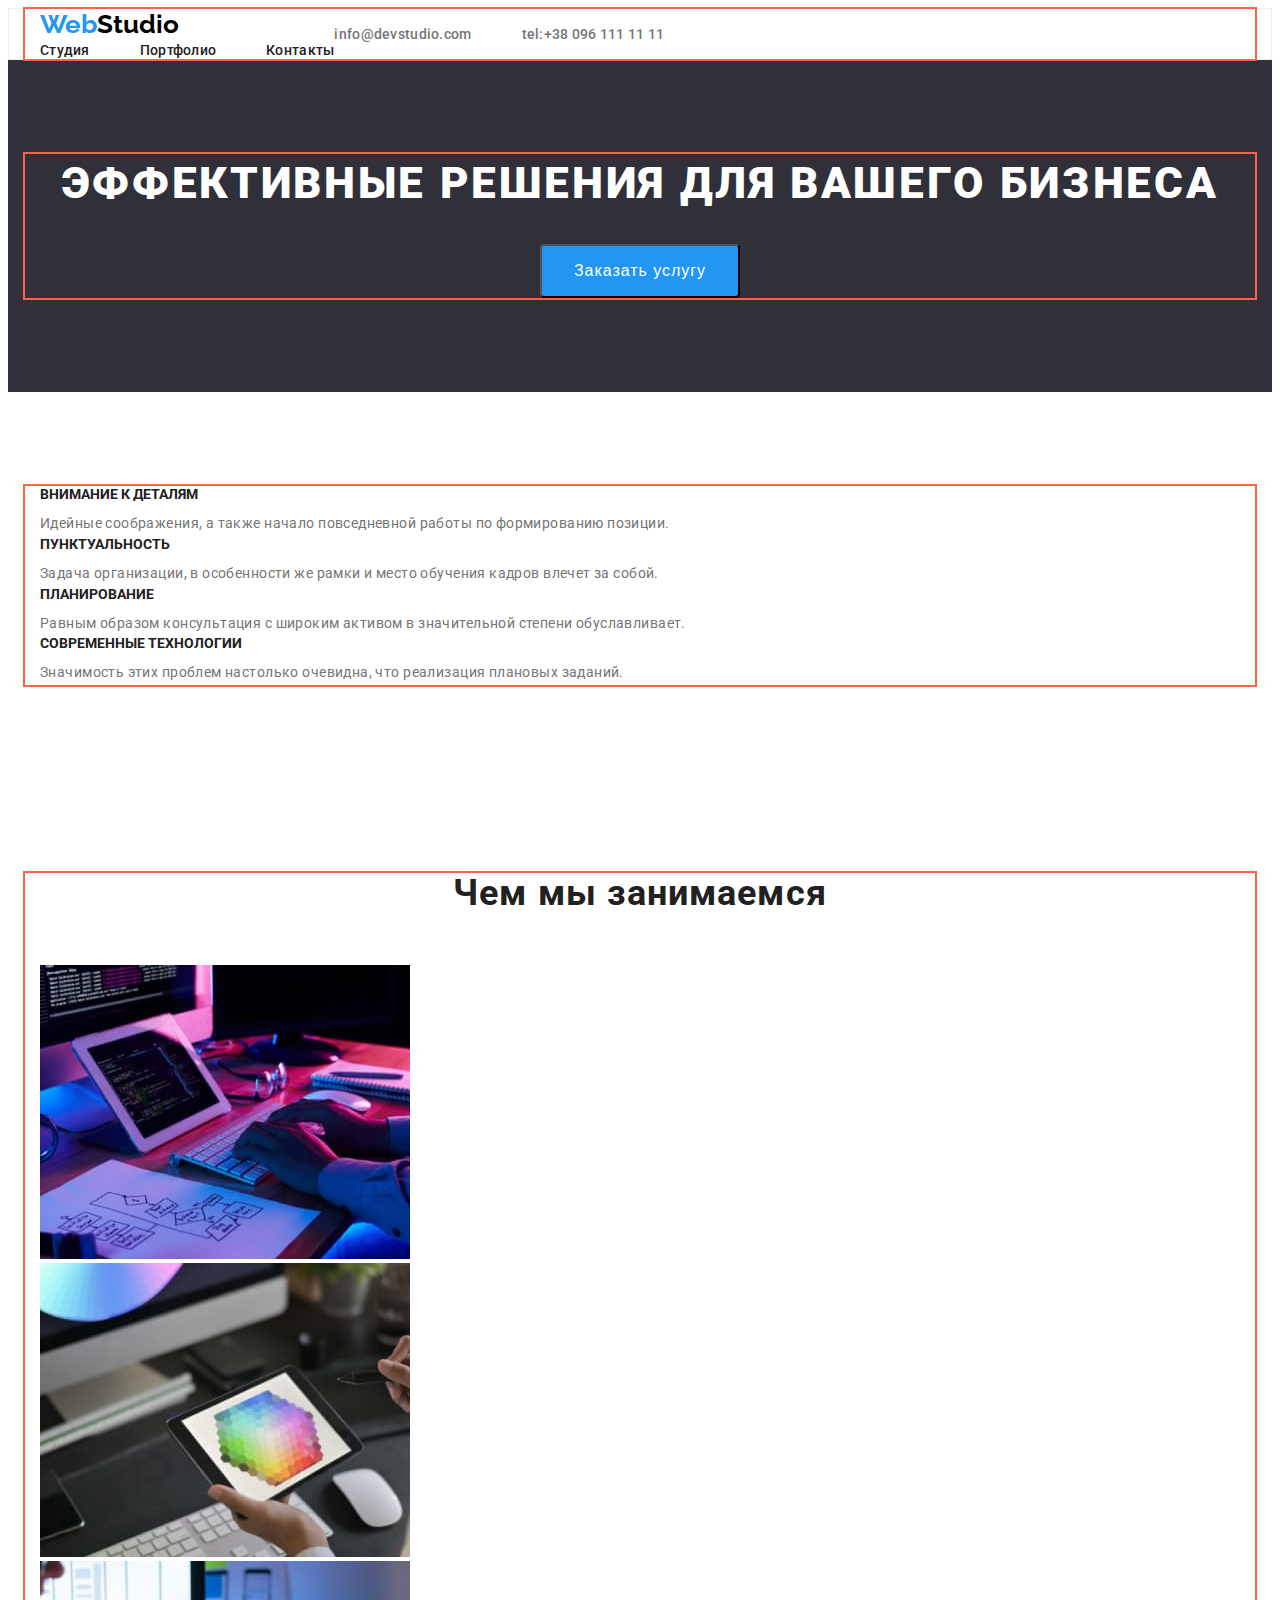
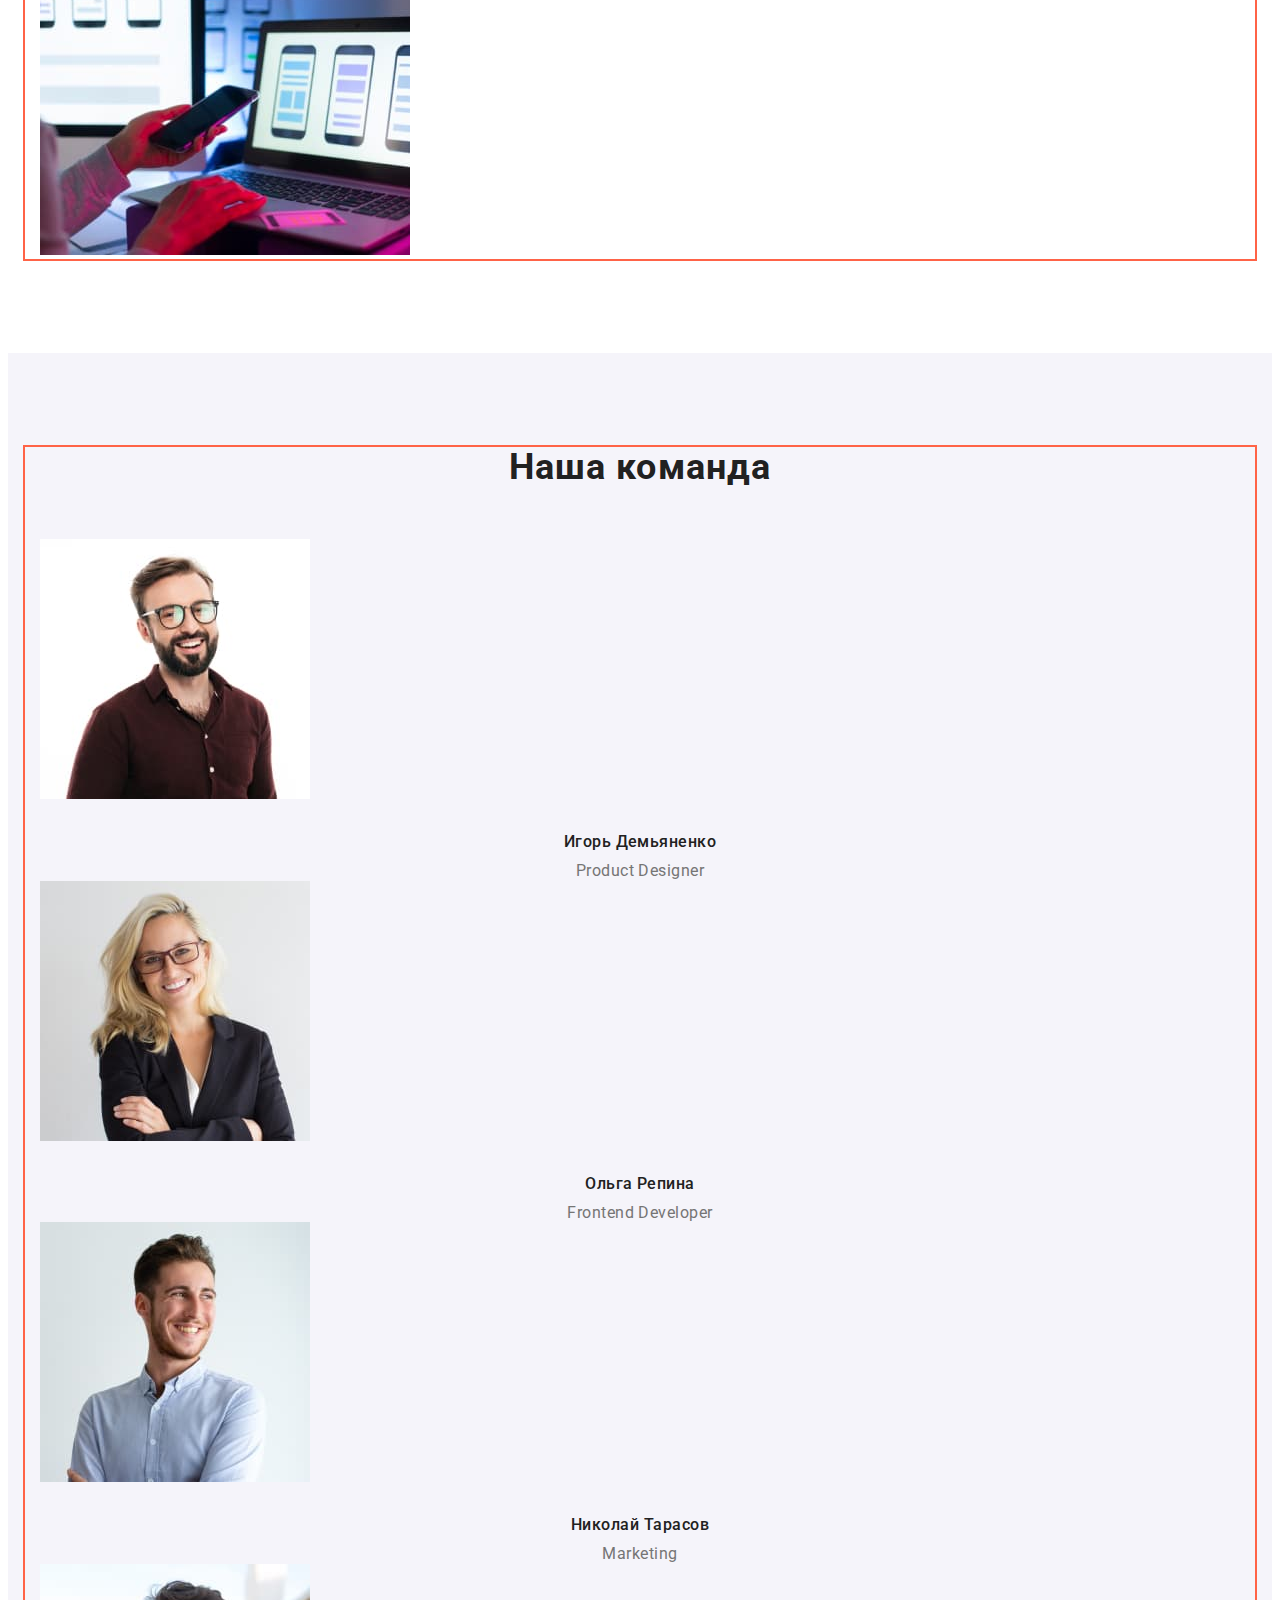
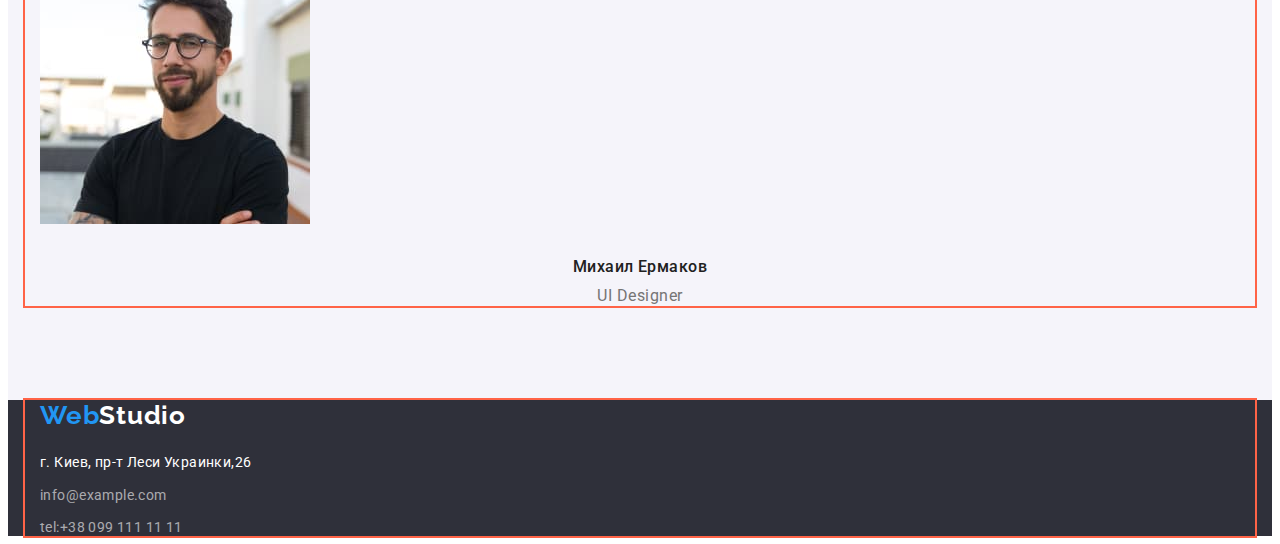
==== commit 0a565d74: "Додає фрекси в хедері" ====
--- a/index.html
+++ b/index.html
@@ -15,27 +15,29 @@
             <link rel="stylesheet" href="./css/styles.css" />
             <link rel="stylesheet" href="./css/styles.css">
             <header class="header">
-                <nav class="navigation container">
-                    <a class="logo" href="/"><span class="logo-title">Web</span>Studio</a>
-                    <ul class="header-list list">
+                <div class="container main-header">
+                    <nav class="navigation">
+                        <a class="logo" href="/"><span class="logo-title">Web</span>Studio</a>
+                        <ul class="header-list list">
                         <li class="header-item"><a href="./index.html" class="header-link"> Студия</a></li>
                         <li class="header-item"><a href="./portfolio.html" class="header-link"> Портфолио</a></li>
                         <li class="header-item"><a href="" class="header-link"> Контакты</a></li>
                     </ul>
                 </nav>
-                <ul class="header-address list container">
-                    <li><a class="header-address-link" href="mailto:info@devstudio.com">info@devstudio.com</a></li>
-                    <li><a class="header-address-link" href="tel:+380961111111">tel:+38 096 111 11 11</a></li>
+                <ul class="header-address list">
+                    <li class="header-item"><a class="header-address-link" href="mailto:info@devstudio.com">info@devstudio.com</a></li>
+                    <li class="header-item"><a class="header-address-link" href="tel:+380961111111">tel:+38 096 111 11 11</a></li>
                 </ul>
+            </div>
             </header>
         <main>
-            <section class="hero">
+            <section class="hero section">
                 <div class="container">
             <h1 class="hero-title">Эффективные решения для вашего бизнеса</h1>
             <button type="button" class="btn">Заказать услугу</button>
             </div>
         </section>
-        <section>
+        <section class="section">
             <div class="container">
             <ul class="hero-list list">
                 <li class="hero-item">
@@ -57,7 +59,7 @@
             </ul>
             </div>
             </section>
-        <section class="examle">
+        <section class="examle section">
             <div class="container">
             <h2 class="examle-title">Чем мы занимаемся</h2>
             <ul class="examle-list list">
@@ -74,7 +76,7 @@
             </ul>
             </div>
         </section>
-        <section class="about">
+        <section class="about section">
             <div class="container">
             <h2 class="about-title">Наша команда</h2>
             <ul class="about-list list">
--- a/css/styles.css
+++ b/css/styles.css
@@ -53,12 +53,42 @@
   margin-left: auto;
   padding-left: 15px;
   padding-right: 15px;
-  width: 1200px;
+  width: 1230px;
 }
   
 
 
 /*----------------------- HEADER------------------ */
+.header{
+border: 1px solid #ECECEC;
+}
+
+.header-list{
+  display: flex;
+}
+
+.header-item{
+  margin-right: 50px;
+}
+
+.header-item:last-child{
+  margin: 0;
+}
+.header-address{
+  display: flex;
+}
+.header-address-link .item + .item{
+  margin-left: 50px;
+}
+
+.main-header{
+  display: flex;
+  align-items: center;
+
+
+}
+
+
 
 .logo-title {
 font-family: Raleway;
@@ -76,6 +106,7 @@
   line-height: 1.19;
   color: #000000 
 }
+
 .header-link {
 font-weight: 500;
 font-size: 14px;
@@ -107,7 +138,10 @@
 
 
 /* -------------------------HERO---------------- */
-
+.section{
+padding-top: 94px;
+padding-bottom: 94px;
+}
 
 .hero{
   background-color: #2F303A;
@@ -147,7 +181,6 @@
 color: #212121;
 }
 .hero-text{
-margin-bottom: 94px;
 font-weight: normal;
 font-size: 14px;
 line-height: 1.71;
@@ -164,10 +197,6 @@
 text-align: center;
 letter-spacing: 0.03em;
 color: #212121;
-}
-
-.examle-item{
-margin-bottom: 188px;
 }
 
 .about{
@@ -306,6 +335,9 @@
 border: 1px solid transparent;
 }
 
+.container{
+  outline: 2px solid tomato;
+}
 
 .filter-second-title{
 margin-top: 20px;
@@ -341,3 +373,4 @@
 .filter-btn{
   cursor: pointer;
 }
+
--- a/css/styles.css
+++ b/css/styles.css
@@ -53,12 +53,42 @@
   margin-left: auto;
   padding-left: 15px;
   padding-right: 15px;
-  width: 1200px;
+  width: 1230px;
 }
   
 
 
 /*----------------------- HEADER------------------ */
+.header{
+border: 1px solid #ECECEC;
+}
+
+.header-list{
+  display: flex;
+}
+
+.header-item{
+  margin-right: 50px;
+}
+
+.header-item:last-child{
+  margin: 0;
+}
+.header-address{
+  display: flex;
+}
+.header-address-link .item + .item{
+  margin-left: 50px;
+}
+
+.main-header{
+  display: flex;
+  align-items: center;
+
+
+}
+
+
 
 .logo-title {
 font-family: Raleway;
@@ -76,6 +106,7 @@
   line-height: 1.19;
   color: #000000 
 }
+
 .header-link {
 font-weight: 500;
 font-size: 14px;
@@ -107,7 +138,10 @@
 
 
 /* -------------------------HERO---------------- */
-
+.section{
+padding-top: 94px;
+padding-bottom: 94px;
+}
 
 .hero{
   background-color: #2F303A;
@@ -147,7 +181,6 @@
 color: #212121;
 }
 .hero-text{
-margin-bottom: 94px;
 font-weight: normal;
 font-size: 14px;
 line-height: 1.71;
@@ -164,10 +197,6 @@
 text-align: center;
 letter-spacing: 0.03em;
 color: #212121;
-}
-
-.examle-item{
-margin-bottom: 188px;
 }
 
 .about{
@@ -306,6 +335,9 @@
 border: 1px solid transparent;
 }
 
+.container{
+  outline: 2px solid tomato;
+}
 
 .filter-second-title{
 margin-top: 20px;
@@ -341,3 +373,4 @@
 .filter-btn{
   cursor: pointer;
 }
+
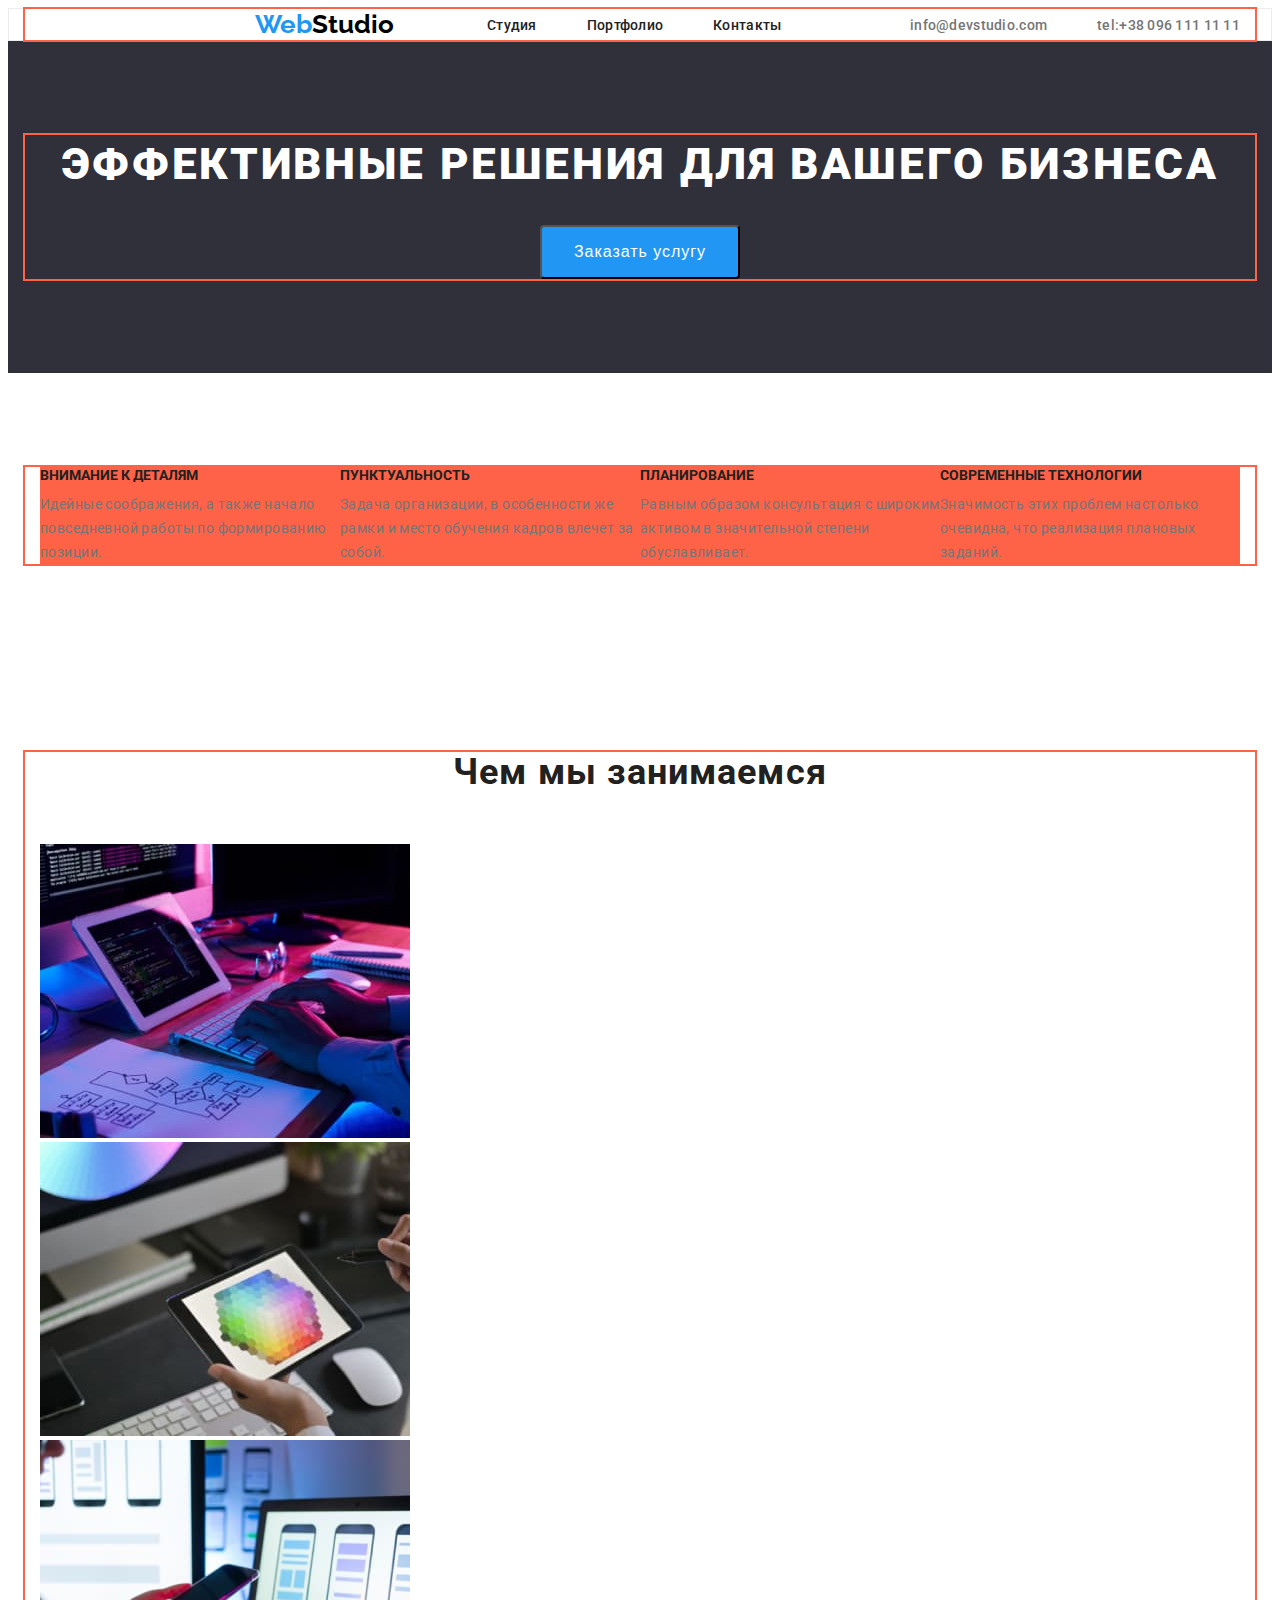
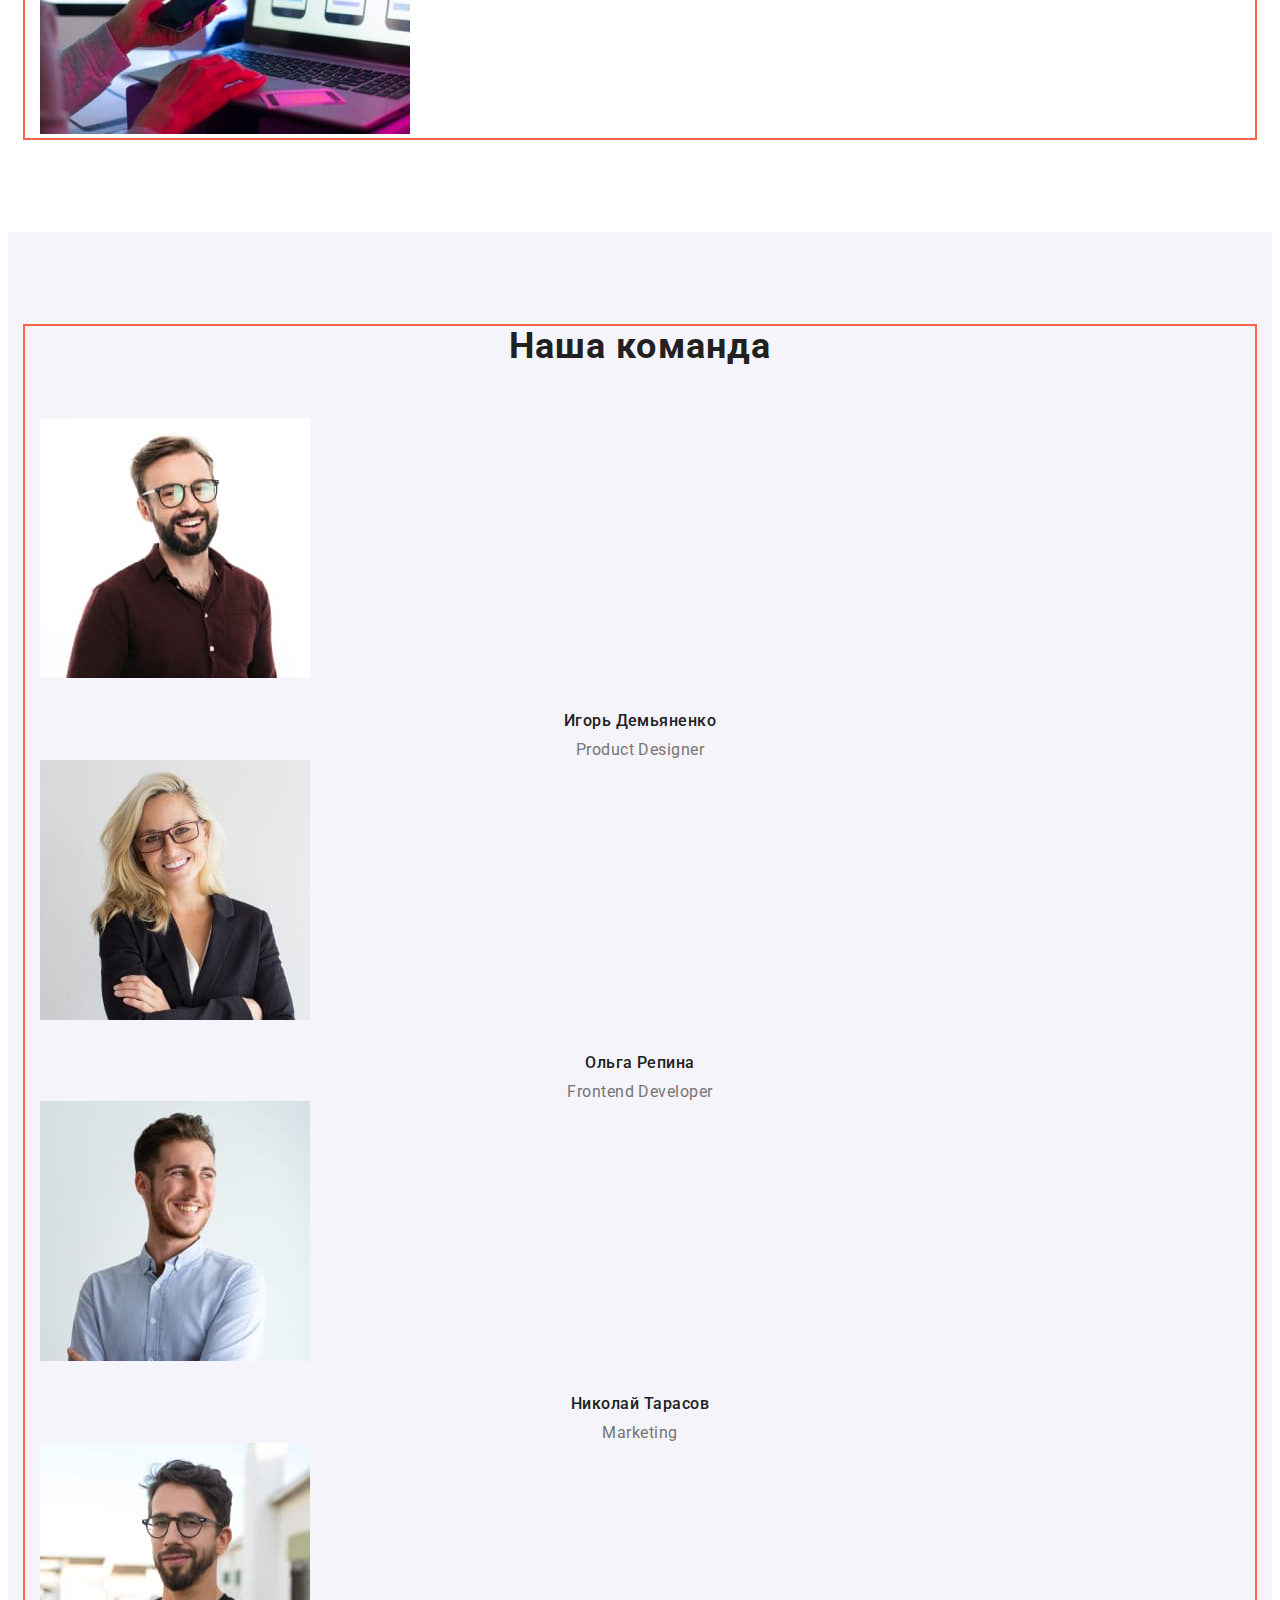
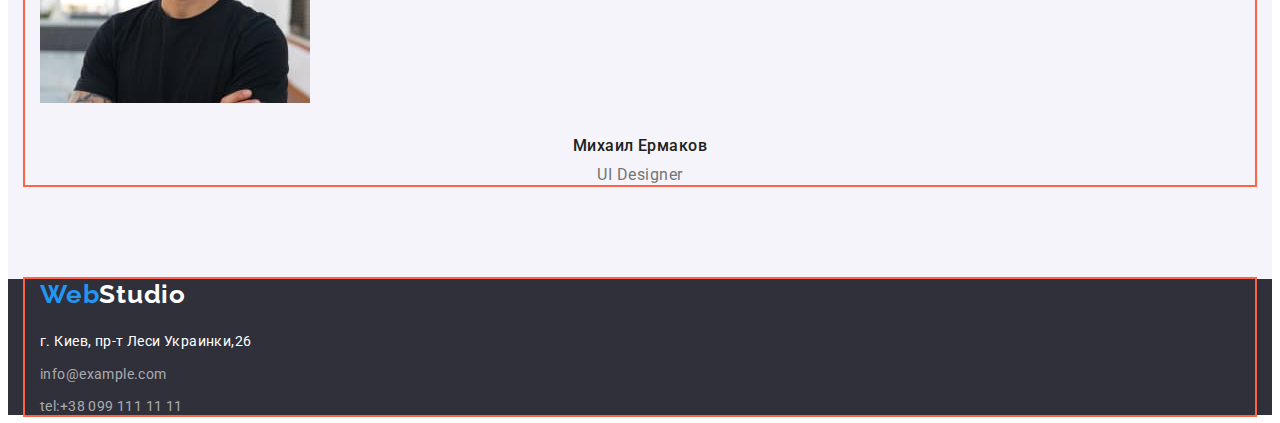
==== commit 4ec27458: "Додає флекси" ====
--- a/index.html
+++ b/index.html
@@ -48,7 +48,7 @@
                     <h3 class="hero-second-title">Пунктуальность</h3>
                     <p class="hero-text">Задача организации, в особенности же рамки и место обучения кадров влечет за собой.</p>
                 </li>
-                <li class="heto-item">
+                <li class="hero-item">
                     <h3 class="hero-second-title">Планирование</h3>
                     <p class="hero-text">Равным образом консультация с широким активом в значительной степени обуславливает.</p>
                 </li>
--- a/css/styles.css
+++ b/css/styles.css
@@ -55,7 +55,7 @@
   padding-right: 15px;
   width: 1230px;
 }
-  
+
 
 
 /*----------------------- HEADER------------------ */
@@ -67,6 +67,12 @@
   display: flex;
 }
 
+.navigation{
+  display: flex;
+  align-items: center;
+}
+  
+
 .header-item{
   margin-right: 50px;
 }
@@ -75,6 +81,7 @@
   margin: 0;
 }
 .header-address{
+  margin-left: auto;
   display: flex;
 }
 .header-address-link .item + .item{
@@ -84,8 +91,23 @@
 .main-header{
   display: flex;
   align-items: center;
-
-
+}
+
+.logo-title{
+  margin-left: 215px;
+}
+
+.logo{
+   margin-right: 93px;
+}
+.hero-list{
+  display: flex;
+  flex-wrap: wrap;
+}
+
+.hero-item{
+  width: 300px;
+  background-color: tomato ;
 }
 
 
@@ -104,16 +126,18 @@
   font-weight: bold;
   font-size: 26px;
   line-height: 1.19;
-  color: #000000 
-}
-
-.header-link {
+  color: #000000
+}
+
+.header-link{
 font-weight: 500;
 font-size: 14px;
 line-height: 1.14;
 letter-spacing: 0.02em;
 color: #212121;
 }
+  
+
 .header-link:hover{
   color: #2196F3;
 }
@@ -320,6 +344,7 @@
 }
 
 /* -------------------PORTFOLIO ---------*/
+
 .filter-btn{
 display: inline-block;
 padding: 6px 22px;
@@ -335,6 +360,12 @@
 border: 1px solid transparent;
 }
 
+.filter-list{
+  display: flex;
+}
+
+
+
 .container{
   outline: 2px solid tomato;
 }
--- a/css/styles.css
+++ b/css/styles.css
@@ -55,7 +55,7 @@
   padding-right: 15px;
   width: 1230px;
 }
-  
+
 
 
 /*----------------------- HEADER------------------ */
@@ -67,6 +67,12 @@
   display: flex;
 }
 
+.navigation{
+  display: flex;
+  align-items: center;
+}
+  
+
 .header-item{
   margin-right: 50px;
 }
@@ -75,6 +81,7 @@
   margin: 0;
 }
 .header-address{
+  margin-left: auto;
   display: flex;
 }
 .header-address-link .item + .item{
@@ -84,8 +91,23 @@
 .main-header{
   display: flex;
   align-items: center;
-
-
+}
+
+.logo-title{
+  margin-left: 215px;
+}
+
+.logo{
+   margin-right: 93px;
+}
+.hero-list{
+  display: flex;
+  flex-wrap: wrap;
+}
+
+.hero-item{
+  width: 300px;
+  background-color: tomato ;
 }
 
 
@@ -104,16 +126,18 @@
   font-weight: bold;
   font-size: 26px;
   line-height: 1.19;
-  color: #000000 
-}
-
-.header-link {
+  color: #000000
+}
+
+.header-link{
 font-weight: 500;
 font-size: 14px;
 line-height: 1.14;
 letter-spacing: 0.02em;
 color: #212121;
 }
+  
+
 .header-link:hover{
   color: #2196F3;
 }
@@ -320,6 +344,7 @@
 }
 
 /* -------------------PORTFOLIO ---------*/
+
 .filter-btn{
 display: inline-block;
 padding: 6px 22px;
@@ -335,6 +360,12 @@
 border: 1px solid transparent;
 }
 
+.filter-list{
+  display: flex;
+}
+
+
+
 .container{
   outline: 2px solid tomato;
 }
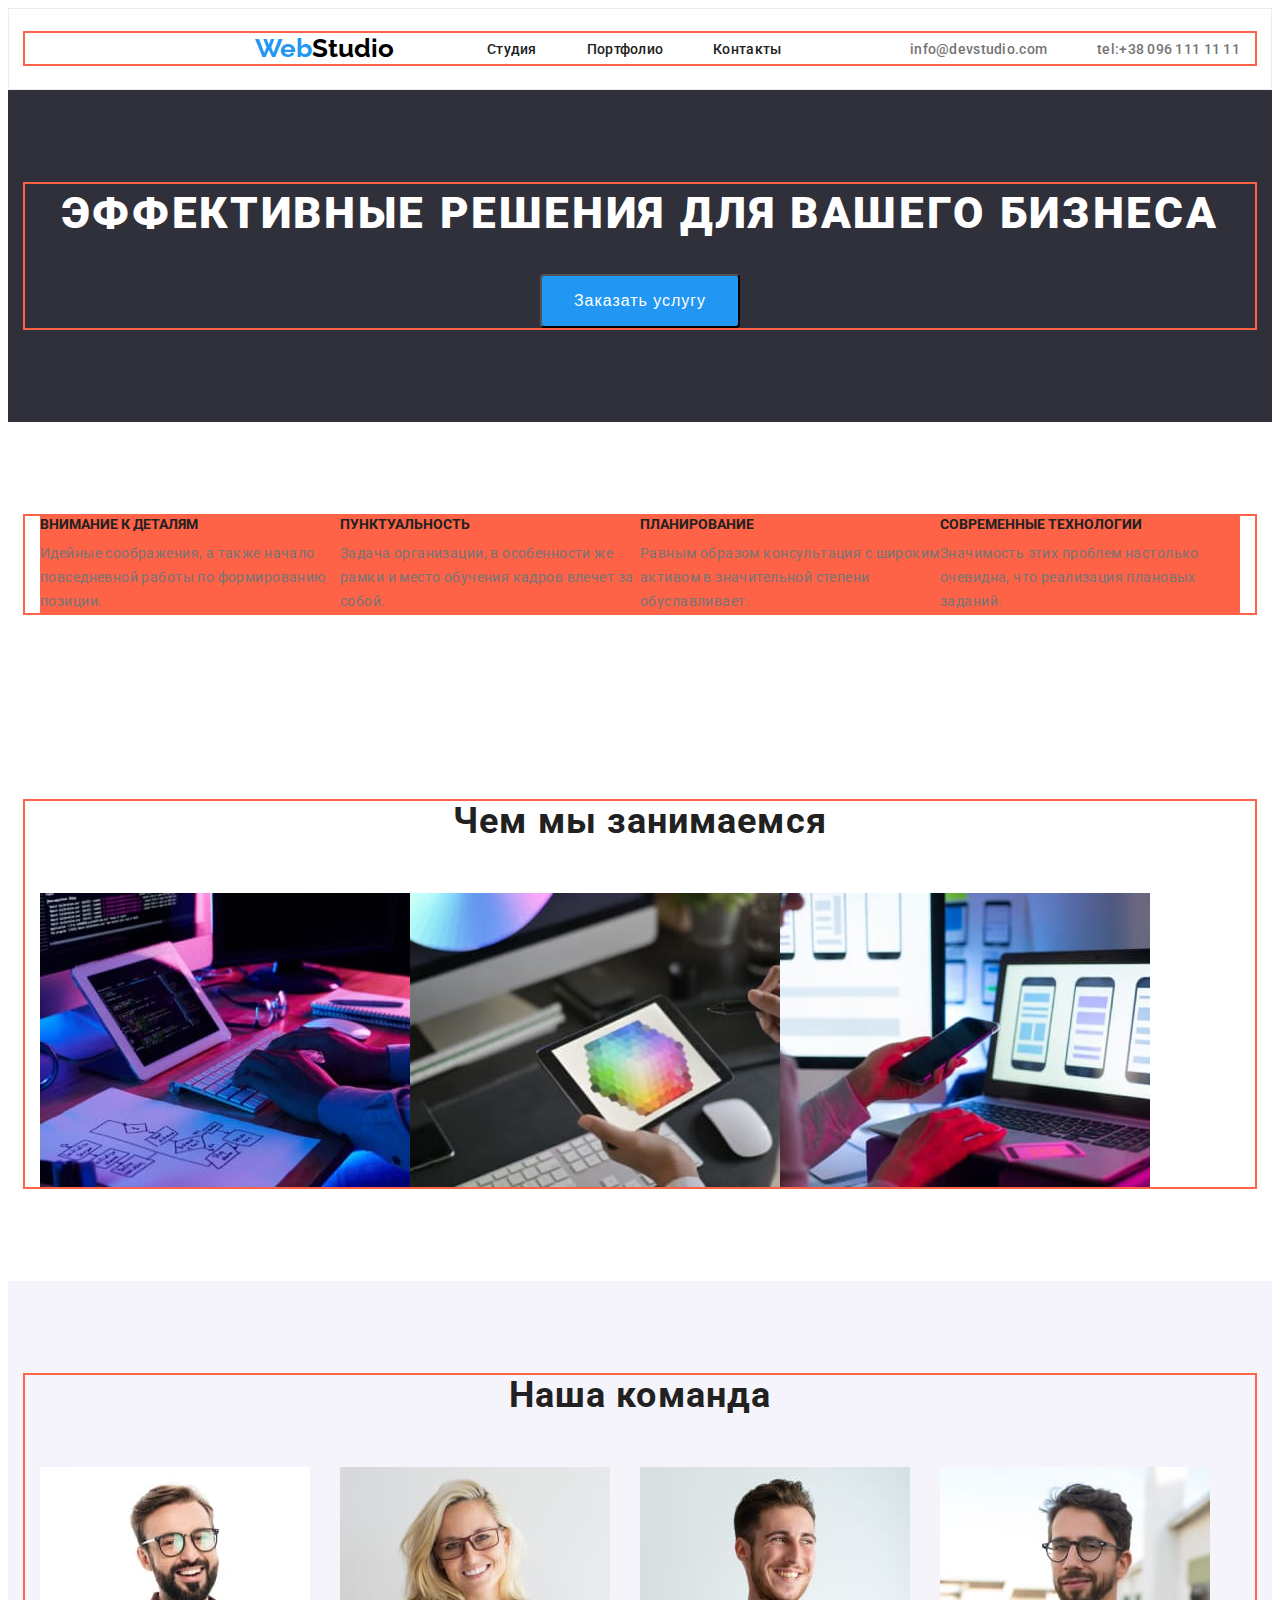
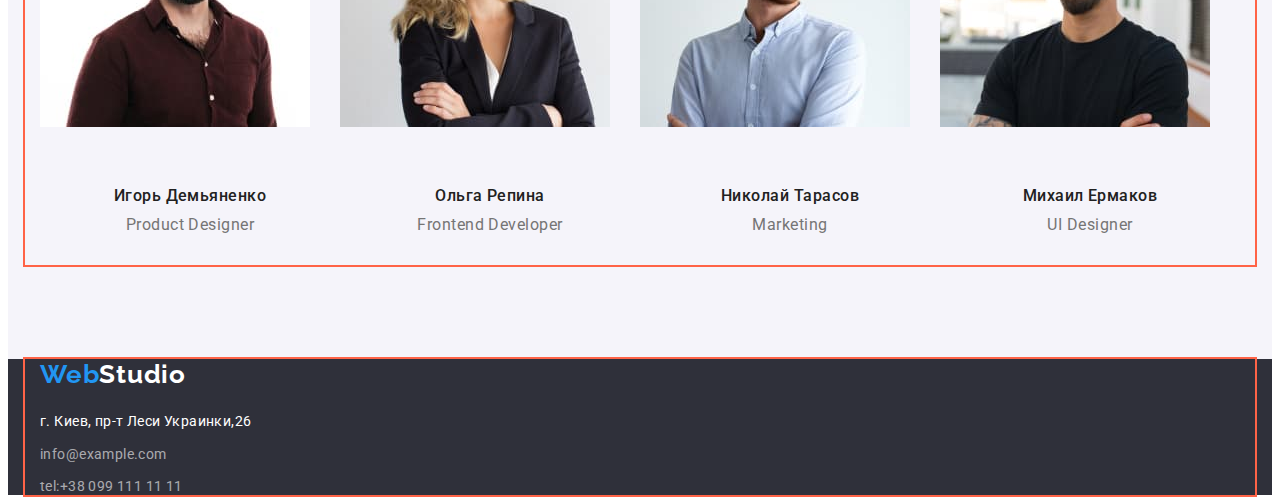
==== commit 7adccee8: "Додає більше стилів" ====
--- a/index.html
+++ b/index.html
@@ -16,7 +16,7 @@
             <link rel="stylesheet" href="./css/styles.css">
             <header class="header">
                 <div class="container main-header">
-                    <nav class="navigation">
+                    <nav class="header-navigation">
                         <a class="logo" href="/"><span class="logo-title">Web</span>Studio</a>
                         <ul class="header-list list">
                         <li class="header-item"><a href="./index.html" class="header-link"> Студия</a></li>
@@ -31,13 +31,13 @@
             </div>
             </header>
         <main>
-            <section class="hero section">
+            <section class="title section">
                 <div class="container">
-            <h1 class="hero-title">Эффективные решения для вашего бизнеса</h1>
+            <h1 class="general-title">Эффективные решения для вашего бизнеса</h1>
             <button type="button" class="btn">Заказать услугу</button>
             </div>
         </section>
-        <section class="section">
+        <section class="hero section">
             <div class="container">
             <ul class="hero-list list">
                 <li class="hero-item">
@@ -59,18 +59,18 @@
             </ul>
             </div>
             </section>
-        <section class="examle section">
+        <section class="example section">
             <div class="container">
-            <h2 class="examle-title">Чем мы занимаемся</h2>
-            <ul class="examle-list list">
-                <li class="examle-item">
+            <h2 class="example-title">Чем мы занимаемся</h2>
+            <ul class="example-list list">
+                <li class="example-item">
                     <img 
                     src="./images/img-01.jpg" alt="Человек печатает текс" width="370" height="294" class="whatwedo-img"/> 
                 </li>
-                <li class="examle-item">
+                <li class="example-item">
                     <img src="./images/img-02.jpg" alt="Человек держит телефон" width="370" height="294" class="whatwedo-img"/> 
                 </li>
-                <li class="examle-item">
+                <li class="example-item">
                     <img src="./images/img-03.jpg" alt="Графичный рисунок" width="370" height="294" class="whatwedo-img"/> 
                 </li>
             </ul>
@@ -82,23 +82,31 @@
             <ul class="about-list list">
             <li class="about-item">
                 <img src="./images/about-img-01.jpg" alt="Фото мужчины в очках" width="270" height="260" class="about-img"/>
+                <div class="about-item-content">
                 <h3 class="about-second-title">Игорь Демьяненко</h3>
                 <p class="about-text" lang="en">Product Designer</p>
+                </div>
             </li>
             <li class="about-item">
                 <img src="./images/about-img-02.jpg" alt="Фото женщины" width="270" height="260" class="about-img"/>
+                <div class="about-item-content">
                 <h3 class="about-second-title">Ольга Репина</h3>
                 <p class="about-text" lang="en">Frontend Developer</p>
+                </div>
             </li>
             <li class="about-item">
                 <img src="./images/about-img-03.jpg" alt="Фото мужчины в рубашке" width="270" height="260" class="about-img"/>
+                <div class="about-item-content">
                 <h3 class="about-second-title">Николай Тарасов</h3>
                 <p class="about-text" lang="en">Marketing</p>
+                </div>
             </li>
             <li class="about-item">
                 <img src="./images/about-img-04.jpg" alt="Фото мужчины с бородой" width="270" height="260" class="about-img"/>
+                <div class="about-item-content">
                 <h3 class="about-second-title">Михаил Ермаков</h3>
                 <p class="about-text" lang="en">UI Designer</p>
+                </div>
             </li>
             </ul>
             </div>
--- a/css/styles.css
+++ b/css/styles.css
@@ -20,15 +20,6 @@
   text-decoration: none;
 }
 
-html {
-  box-sizing: border-box;
-}
-
-*,
-*::before,
-*::after{
-  box-sizing: inherit;
-}
 ul{
   margin: 0;
   padding: 0;
@@ -48,31 +39,53 @@
   padding: 0;
 }
 
+img{
+  display: block;
+}
+
 .container{
   margin-right: auto;
   margin-left: auto;
   padding-left: 15px;
   padding-right: 15px;
-  width: 1230px;
-}
-
-
-
-/*----------------------- HEADER------------------ */
+  width: 1200px;
+}
+
+.section{
+padding-top: 94px;
+padding-bottom: 94px;
+}
+
+.btn{
+  cursor: pointer;
+}
+
+.container{
+  outline: 2px solid tomato;
+}
+
+
+
+
+/*-------------------------------------------------------------HEADER------------------------------------------------------------- */
 .header{
 border: 1px solid #ECECEC;
+padding-top: 24px;
+padding-bottom: 25px;
 }
 
 .header-list{
   display: flex;
-}
-
-.navigation{
+  /* padding-top: 32px;
+  padding-bottom: 32px;
+  background-color: tomato; */
+}
+
+.header-navigation{
   display: flex;
   align-items: center;
 }
   
-
 .header-item{
   margin-right: 50px;
 }
@@ -80,10 +93,12 @@
 .header-item:last-child{
   margin: 0;
 }
+
 .header-address{
   margin-left: auto;
   display: flex;
 }
+
 .header-address-link .item + .item{
   margin-left: 50px;
 }
@@ -100,17 +115,6 @@
 .logo{
    margin-right: 93px;
 }
-.hero-list{
-  display: flex;
-  flex-wrap: wrap;
-}
-
-.hero-item{
-  width: 300px;
-  background-color: tomato ;
-}
-
-
 
 .logo-title {
 font-family: Raleway;
@@ -120,6 +124,7 @@
 line-height: 1.19;
 color: #2196F3;
 }
+
 .logo {
   font-family: Raleway;
   font-style: normal;
@@ -137,7 +142,6 @@
 color: #212121;
 }
   
-
 .header-link:hover{
   color: #2196F3;
 }
@@ -152,34 +156,46 @@
   letter-spacing: 0.02em;
   color: var(--header-adress-color);
 }
+
 .header-address-link:hover{
   color: #2196F3;
 }
+
 .header-address-link:focus{
   color: #2196F3;
 }
 
 
 
-/* -------------------------HERO---------------- */
-.section{
-padding-top: 94px;
-padding-bottom: 94px;
-}
-
-.hero{
+/* ---------------------------------------------------------HERO------------------------------------------------------------------ */
+
+.hero-item{
+  width: 300px;
+  background-color: tomato ;
+}
+
+.hero-list{
+  display: flex;
+}
+
+.title{
   background-color: #2F303A;
   text-align: center;
-}
-.hero-title{
+  /* padding-top: 200px;
+  padding-bottom: 280px; */
+}
+
+.general-title{
 margin-bottom: 30px;  
 font-weight: 900;
 font-size: 44px;
 line-height: 1.36;
 letter-spacing: 0.06em;
 text-transform: uppercase;
+align-items: center;
 color: var(--first-title-color)
 }
+
 .btn{
 display: inline-block;
 border-radius: 4px;
@@ -211,7 +227,14 @@
 letter-spacing: 0.03em;
 color: #757575;
 }
-.examle-title{
+
+/* ----------------------------------------------------------EXAMPLE------------------------------------------------------------------- */
+
+.example-list{
+  display: flex;
+}
+
+.example-title{
 margin-bottom: 50px;
 font-family: Roboto;
 font-style: normal;
@@ -223,6 +246,18 @@
 color: #212121;
 }
 
+/* ---------------------------------------------------------ABOUT--------------------------------------------------------------------------- */
+
+.about-list{
+  display: flex;
+}
+
+
+.about-item-content{
+  padding-top: 30px;
+  padding-bottom: 30px;
+}
+
 .about{
   background: #F5F4FA;
 }
@@ -236,6 +271,7 @@
 letter-spacing: 0.03em;
 color: #212121;
 }
+
 .about-second-title{
 margin-bottom: 10px;
 font-weight: 500;
@@ -245,6 +281,7 @@
 letter-spacing: 0.03em;
 color: #212121;
 }
+
 .about-text{
  font-size: 16px;
 line-height: 1.18;
@@ -252,15 +289,23 @@
 letter-spacing: 0.03em;
 color: #757575;
 }
-.btn{
-  cursor: pointer;
-}
+
 
 .about-img{
-margin-bottom: 30px;
-}
-
-/* -----------------------------FOTER----------------------- */
+margin-bottom:30px;
+margin-right: 30px;
+}
+
+/* .about-img:last-child{
+  margin-right: 0;
+} */
+
+/* .about-img:nth-child(-n + 5) {
+margin-bottom:30px;
+margin-right: 30px;
+} */
+
+/* ------------------------------------------------------FOTER-------------------------------------------------------------- */
 .footer-part-title{
 display: inline-block;
 margin-bottom: 20px;
@@ -343,7 +388,12 @@
   list-style: none;
 }
 
-/* -------------------PORTFOLIO ---------*/
+/* -------------------FILTER---------*/
+.filter-frame{
+background: #FFFFFF;
+border: 1px solid #EEEEEE;
+box-sizing: border-box;
+}
 
 .filter-btn{
 display: inline-block;
@@ -362,12 +412,7 @@
 
 .filter-list{
   display: flex;
-}
-
-
-
-.container{
-  outline: 2px solid tomato;
+  margin-bottom: 56px;
 }
 
 .filter-second-title{
@@ -396,11 +441,13 @@
 letter-spacing: 0.03em;
 color: #757575;
 }
+
 .filter-btn:focus,
 .filter-btn:hover{
   color: #FFFFFF;;
   background: #2196F3;
 }
+
 .filter-btn{
   cursor: pointer;
 }
--- a/css/styles.css
+++ b/css/styles.css
@@ -20,15 +20,6 @@
   text-decoration: none;
 }
 
-html {
-  box-sizing: border-box;
-}
-
-*,
-*::before,
-*::after{
-  box-sizing: inherit;
-}
 ul{
   margin: 0;
   padding: 0;
@@ -48,31 +39,53 @@
   padding: 0;
 }
 
+img{
+  display: block;
+}
+
 .container{
   margin-right: auto;
   margin-left: auto;
   padding-left: 15px;
   padding-right: 15px;
-  width: 1230px;
-}
-
-
-
-/*----------------------- HEADER------------------ */
+  width: 1200px;
+}
+
+.section{
+padding-top: 94px;
+padding-bottom: 94px;
+}
+
+.btn{
+  cursor: pointer;
+}
+
+.container{
+  outline: 2px solid tomato;
+}
+
+
+
+
+/*-------------------------------------------------------------HEADER------------------------------------------------------------- */
 .header{
 border: 1px solid #ECECEC;
+padding-top: 24px;
+padding-bottom: 25px;
 }
 
 .header-list{
   display: flex;
-}
-
-.navigation{
+  /* padding-top: 32px;
+  padding-bottom: 32px;
+  background-color: tomato; */
+}
+
+.header-navigation{
   display: flex;
   align-items: center;
 }
   
-
 .header-item{
   margin-right: 50px;
 }
@@ -80,10 +93,12 @@
 .header-item:last-child{
   margin: 0;
 }
+
 .header-address{
   margin-left: auto;
   display: flex;
 }
+
 .header-address-link .item + .item{
   margin-left: 50px;
 }
@@ -100,17 +115,6 @@
 .logo{
    margin-right: 93px;
 }
-.hero-list{
-  display: flex;
-  flex-wrap: wrap;
-}
-
-.hero-item{
-  width: 300px;
-  background-color: tomato ;
-}
-
-
 
 .logo-title {
 font-family: Raleway;
@@ -120,6 +124,7 @@
 line-height: 1.19;
 color: #2196F3;
 }
+
 .logo {
   font-family: Raleway;
   font-style: normal;
@@ -137,7 +142,6 @@
 color: #212121;
 }
   
-
 .header-link:hover{
   color: #2196F3;
 }
@@ -152,34 +156,46 @@
   letter-spacing: 0.02em;
   color: var(--header-adress-color);
 }
+
 .header-address-link:hover{
   color: #2196F3;
 }
+
 .header-address-link:focus{
   color: #2196F3;
 }
 
 
 
-/* -------------------------HERO---------------- */
-.section{
-padding-top: 94px;
-padding-bottom: 94px;
-}
-
-.hero{
+/* ---------------------------------------------------------HERO------------------------------------------------------------------ */
+
+.hero-item{
+  width: 300px;
+  background-color: tomato ;
+}
+
+.hero-list{
+  display: flex;
+}
+
+.title{
   background-color: #2F303A;
   text-align: center;
-}
-.hero-title{
+  /* padding-top: 200px;
+  padding-bottom: 280px; */
+}
+
+.general-title{
 margin-bottom: 30px;  
 font-weight: 900;
 font-size: 44px;
 line-height: 1.36;
 letter-spacing: 0.06em;
 text-transform: uppercase;
+align-items: center;
 color: var(--first-title-color)
 }
+
 .btn{
 display: inline-block;
 border-radius: 4px;
@@ -211,7 +227,14 @@
 letter-spacing: 0.03em;
 color: #757575;
 }
-.examle-title{
+
+/* ----------------------------------------------------------EXAMPLE------------------------------------------------------------------- */
+
+.example-list{
+  display: flex;
+}
+
+.example-title{
 margin-bottom: 50px;
 font-family: Roboto;
 font-style: normal;
@@ -223,6 +246,18 @@
 color: #212121;
 }
 
+/* ---------------------------------------------------------ABOUT--------------------------------------------------------------------------- */
+
+.about-list{
+  display: flex;
+}
+
+
+.about-item-content{
+  padding-top: 30px;
+  padding-bottom: 30px;
+}
+
 .about{
   background: #F5F4FA;
 }
@@ -236,6 +271,7 @@
 letter-spacing: 0.03em;
 color: #212121;
 }
+
 .about-second-title{
 margin-bottom: 10px;
 font-weight: 500;
@@ -245,6 +281,7 @@
 letter-spacing: 0.03em;
 color: #212121;
 }
+
 .about-text{
  font-size: 16px;
 line-height: 1.18;
@@ -252,15 +289,23 @@
 letter-spacing: 0.03em;
 color: #757575;
 }
-.btn{
-  cursor: pointer;
-}
+
 
 .about-img{
-margin-bottom: 30px;
-}
-
-/* -----------------------------FOTER----------------------- */
+margin-bottom:30px;
+margin-right: 30px;
+}
+
+/* .about-img:last-child{
+  margin-right: 0;
+} */
+
+/* .about-img:nth-child(-n + 5) {
+margin-bottom:30px;
+margin-right: 30px;
+} */
+
+/* ------------------------------------------------------FOTER-------------------------------------------------------------- */
 .footer-part-title{
 display: inline-block;
 margin-bottom: 20px;
@@ -343,7 +388,12 @@
   list-style: none;
 }
 
-/* -------------------PORTFOLIO ---------*/
+/* -------------------FILTER---------*/
+.filter-frame{
+background: #FFFFFF;
+border: 1px solid #EEEEEE;
+box-sizing: border-box;
+}
 
 .filter-btn{
 display: inline-block;
@@ -362,12 +412,7 @@
 
 .filter-list{
   display: flex;
-}
-
-
-
-.container{
-  outline: 2px solid tomato;
+  margin-bottom: 56px;
 }
 
 .filter-second-title{
@@ -396,11 +441,13 @@
 letter-spacing: 0.03em;
 color: #757575;
 }
+
 .filter-btn:focus,
 .filter-btn:hover{
   color: #FFFFFF;;
   background: #2196F3;
 }
+
 .filter-btn{
   cursor: pointer;
 }
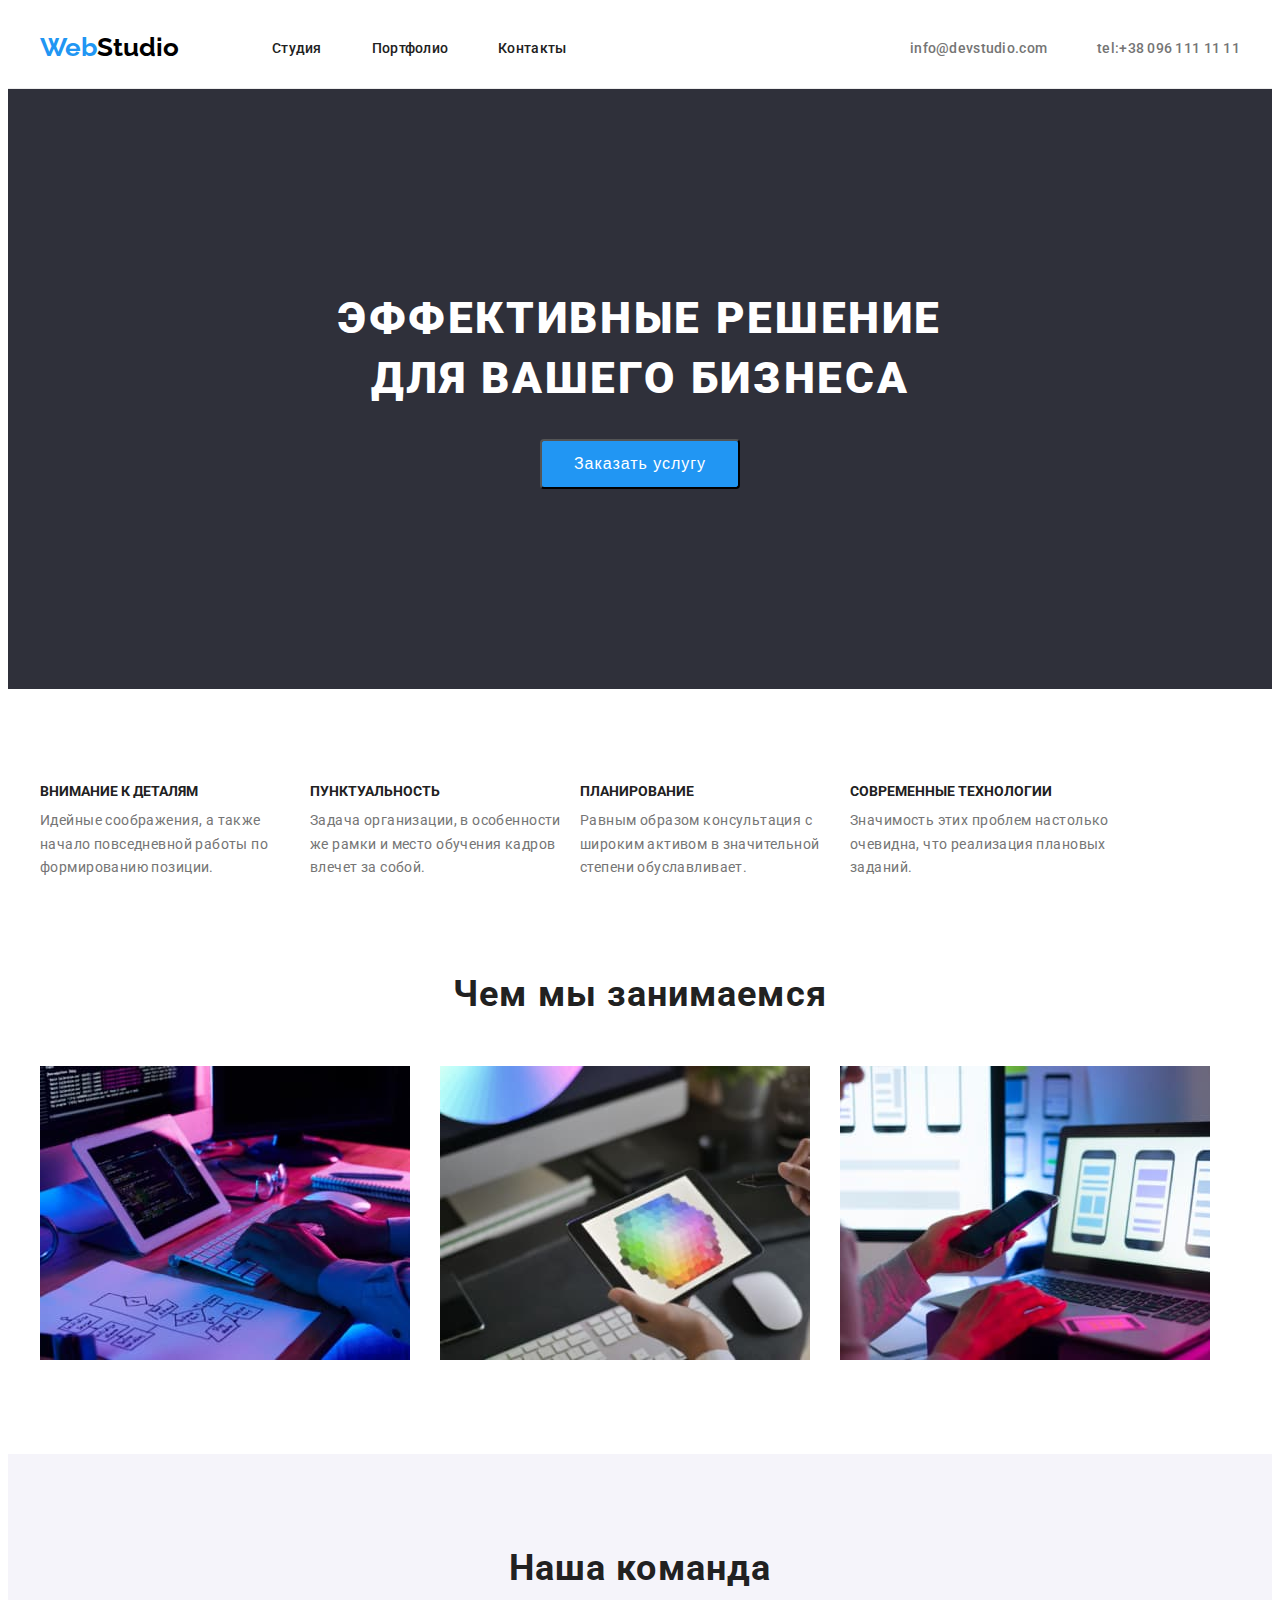
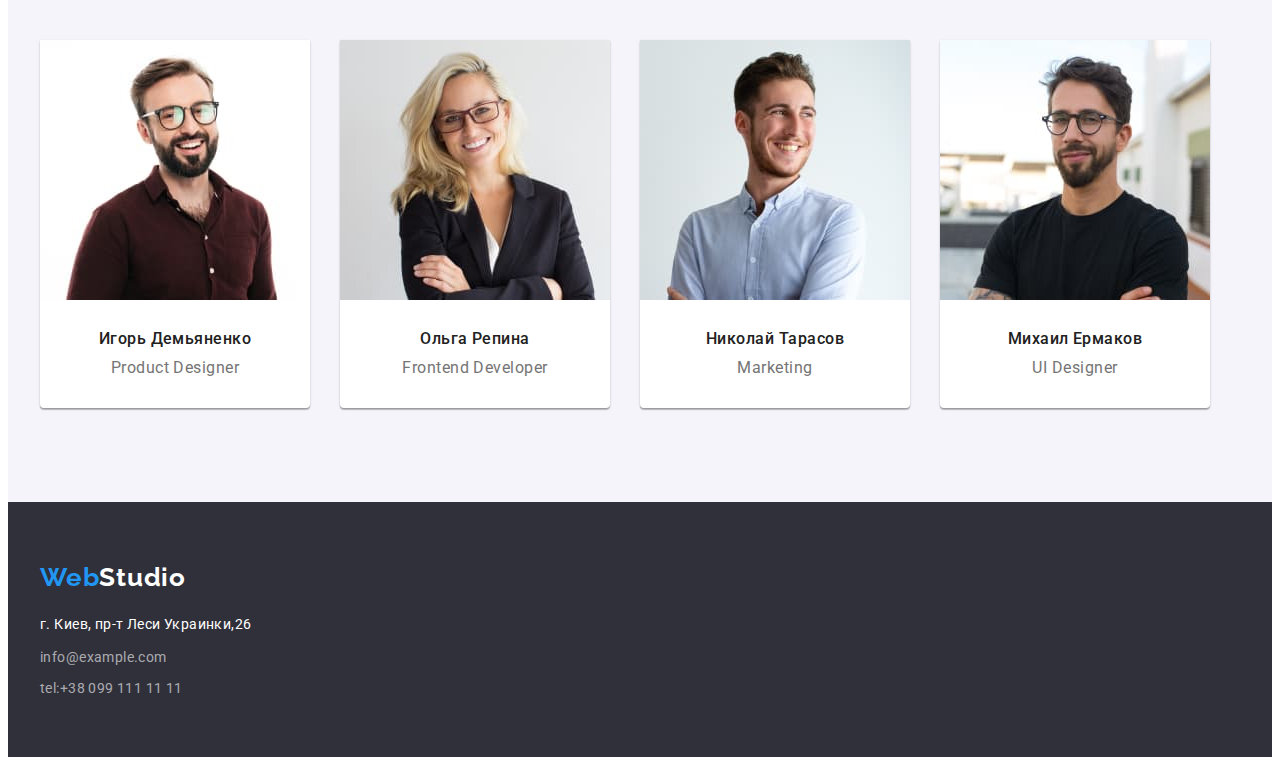
==== commit 75c292c0: "Додає вправки" ====
--- a/index.html
+++ b/index.html
@@ -33,7 +33,7 @@
         <main>
             <section class="title section">
                 <div class="container">
-            <h1 class="general-title">Эффективные решения для вашего бизнеса</h1>
+            <h1 class="general-title">Эффективные решение<br> для вашего бизнеса</h1>
             <button type="button" class="btn">Заказать услугу</button>
             </div>
         </section>
@@ -59,7 +59,7 @@
             </ul>
             </div>
             </section>
-        <section class="example section">
+        <section class="example section one">
             <div class="container">
             <h2 class="example-title">Чем мы занимаемся</h2>
             <ul class="example-list list">
--- a/css/styles.css
+++ b/css/styles.css
@@ -60,16 +60,12 @@
   cursor: pointer;
 }
 
-.container{
-  outline: 2px solid tomato;
-}
-
 
 
 
 /*-------------------------------------------------------------HEADER------------------------------------------------------------- */
 .header{
-border: 1px solid #ECECEC;
+border-bottom: 1px solid #ECECEC;
 padding-top: 24px;
 padding-bottom: 25px;
 }
@@ -108,9 +104,6 @@
   align-items: center;
 }
 
-.logo-title{
-  margin-left: 215px;
-}
 
 .logo{
    margin-right: 93px;
@@ -134,6 +127,12 @@
   color: #000000
 }
 
+.title{
+  padding-top: 200px;
+  padding-bottom: 200px;
+}
+
+
 .header-link{
 font-weight: 500;
 font-size: 14px;
@@ -170,8 +169,7 @@
 /* ---------------------------------------------------------HERO------------------------------------------------------------------ */
 
 .hero-item{
-  width: 300px;
-  background-color: tomato ;
+  width: 270px;
 }
 
 .hero-list{
@@ -199,7 +197,6 @@
 .btn{
 display: inline-block;
 border-radius: 4px;
-padding: 10px 32px;
 font-family:inherit
 font-weight: bold;
 font-size: 16px;
@@ -209,6 +206,8 @@
 letter-spacing: 0.06em;
 color: #FFFFFF;
 background: #2196F3;
+min-width: 200px;
+height: 50px;
 }
 
 .hero-second-title{
@@ -230,8 +229,17 @@
 
 /* ----------------------------------------------------------EXAMPLE------------------------------------------------------------------- */
 
+.example-item:not(:last-child){
+  margin-right: 30px;
+}
+
 .example-list{
   display: flex;
+
+}
+
+.one{
+  padding-top: 0
 }
 
 .example-title{
@@ -247,6 +255,13 @@
 }
 
 /* ---------------------------------------------------------ABOUT--------------------------------------------------------------------------- */
+
+.about-item{
+background: #FFFFFF;
+box-shadow: 0px 1px 3px rgba(0, 0, 0, 0.12), 0px 1px 1px rgba(0, 0, 0, 0.14), 0px 2px 1px rgba(0, 0, 0, 0.2);
+border-radius: 0px 0px 4px 4px;
+width: 270px;
+}
 
 .about-list{
   display: flex;
@@ -290,20 +305,11 @@
 color: #757575;
 }
 
-
-.about-img{
-margin-bottom:30px;
+.about-item:not(:last-child){
 margin-right: 30px;
 }
 
-/* .about-img:last-child{
-  margin-right: 0;
-} */
-
-/* .about-img:nth-child(-n + 5) {
-margin-bottom:30px;
-margin-right: 30px;
-} */
+
 
 /* ------------------------------------------------------FOTER-------------------------------------------------------------- */
 .footer-part-title{
@@ -326,6 +332,7 @@
 letter-spacing: 0.03em;
 color: #2196F3;
 }
+
 .footer-link{
 display: inline-block;
 margin-bottom: 9px;
@@ -371,6 +378,8 @@
 }
 .footer{
   background: #2F303A;
+  padding-top: 60px;
+  padding-bottom: 60px;
 }
 .footer-link {
   text-decoration: none;
@@ -388,12 +397,43 @@
   list-style: none;
 }
 
-/* -------------------FILTER---------*/
+/* -----------------------------------------FILTER------------------------------------------------*/
+
+.filter-title-list{
+  display: flex;
+  flex-wrap: wrap;
+  margin-left: -30px;
+  margin-bottom: -30px;
+}
+
+.filter-item{
+width: calc(100% / 3 - 30px);
+margin-left: 30px;
+margin-bottom: 30px;
+}
+
 .filter-frame{
+padding: 20px 24px 20px 24px;
 background: #FFFFFF;
-border: 1px solid #EEEEEE;
-box-sizing: border-box;
-}
+border-right-width: 1px;
+border-right-style: solid;
+border-right-color: #EEEEEE;
+
+border-left-width: 1px;
+border-left-style: solid;
+border-left-color: #EEEEEE;
+
+border-bottom-width: 1px;
+border-bottom-style: solid;
+border-bottom-color: #EEEEEE;
+}
+
+
+
+  .item-btn:not(:last-child){
+    margin-right: 8px;
+  }
+
 
 .filter-btn{
 display: inline-block;
@@ -412,6 +452,7 @@
 
 .filter-list{
   display: flex;
+  justify-content: center;
   margin-bottom: 56px;
 }
 
@@ -426,10 +467,6 @@
 color: #212121;  
 }
 
-.filter-img{
-margin-top: 30px;
-}
-
 
 .filter-text{
 margin-top: 4px;
--- a/css/styles.css
+++ b/css/styles.css
@@ -60,16 +60,12 @@
   cursor: pointer;
 }
 
-.container{
-  outline: 2px solid tomato;
-}
-
 
 
 
 /*-------------------------------------------------------------HEADER------------------------------------------------------------- */
 .header{
-border: 1px solid #ECECEC;
+border-bottom: 1px solid #ECECEC;
 padding-top: 24px;
 padding-bottom: 25px;
 }
@@ -108,9 +104,6 @@
   align-items: center;
 }
 
-.logo-title{
-  margin-left: 215px;
-}
 
 .logo{
    margin-right: 93px;
@@ -134,6 +127,12 @@
   color: #000000
 }
 
+.title{
+  padding-top: 200px;
+  padding-bottom: 200px;
+}
+
+
 .header-link{
 font-weight: 500;
 font-size: 14px;
@@ -170,8 +169,7 @@
 /* ---------------------------------------------------------HERO------------------------------------------------------------------ */
 
 .hero-item{
-  width: 300px;
-  background-color: tomato ;
+  width: 270px;
 }
 
 .hero-list{
@@ -199,7 +197,6 @@
 .btn{
 display: inline-block;
 border-radius: 4px;
-padding: 10px 32px;
 font-family:inherit
 font-weight: bold;
 font-size: 16px;
@@ -209,6 +206,8 @@
 letter-spacing: 0.06em;
 color: #FFFFFF;
 background: #2196F3;
+min-width: 200px;
+height: 50px;
 }
 
 .hero-second-title{
@@ -230,8 +229,17 @@
 
 /* ----------------------------------------------------------EXAMPLE------------------------------------------------------------------- */
 
+.example-item:not(:last-child){
+  margin-right: 30px;
+}
+
 .example-list{
   display: flex;
+
+}
+
+.one{
+  padding-top: 0
 }
 
 .example-title{
@@ -247,6 +255,13 @@
 }
 
 /* ---------------------------------------------------------ABOUT--------------------------------------------------------------------------- */
+
+.about-item{
+background: #FFFFFF;
+box-shadow: 0px 1px 3px rgba(0, 0, 0, 0.12), 0px 1px 1px rgba(0, 0, 0, 0.14), 0px 2px 1px rgba(0, 0, 0, 0.2);
+border-radius: 0px 0px 4px 4px;
+width: 270px;
+}
 
 .about-list{
   display: flex;
@@ -290,20 +305,11 @@
 color: #757575;
 }
 
-
-.about-img{
-margin-bottom:30px;
+.about-item:not(:last-child){
 margin-right: 30px;
 }
 
-/* .about-img:last-child{
-  margin-right: 0;
-} */
-
-/* .about-img:nth-child(-n + 5) {
-margin-bottom:30px;
-margin-right: 30px;
-} */
+
 
 /* ------------------------------------------------------FOTER-------------------------------------------------------------- */
 .footer-part-title{
@@ -326,6 +332,7 @@
 letter-spacing: 0.03em;
 color: #2196F3;
 }
+
 .footer-link{
 display: inline-block;
 margin-bottom: 9px;
@@ -371,6 +378,8 @@
 }
 .footer{
   background: #2F303A;
+  padding-top: 60px;
+  padding-bottom: 60px;
 }
 .footer-link {
   text-decoration: none;
@@ -388,12 +397,43 @@
   list-style: none;
 }
 
-/* -------------------FILTER---------*/
+/* -----------------------------------------FILTER------------------------------------------------*/
+
+.filter-title-list{
+  display: flex;
+  flex-wrap: wrap;
+  margin-left: -30px;
+  margin-bottom: -30px;
+}
+
+.filter-item{
+width: calc(100% / 3 - 30px);
+margin-left: 30px;
+margin-bottom: 30px;
+}
+
 .filter-frame{
+padding: 20px 24px 20px 24px;
 background: #FFFFFF;
-border: 1px solid #EEEEEE;
-box-sizing: border-box;
-}
+border-right-width: 1px;
+border-right-style: solid;
+border-right-color: #EEEEEE;
+
+border-left-width: 1px;
+border-left-style: solid;
+border-left-color: #EEEEEE;
+
+border-bottom-width: 1px;
+border-bottom-style: solid;
+border-bottom-color: #EEEEEE;
+}
+
+
+
+  .item-btn:not(:last-child){
+    margin-right: 8px;
+  }
+
 
 .filter-btn{
 display: inline-block;
@@ -412,6 +452,7 @@
 
 .filter-list{
   display: flex;
+  justify-content: center;
   margin-bottom: 56px;
 }
 
@@ -426,10 +467,6 @@
 color: #212121;  
 }
 
-.filter-img{
-margin-top: 30px;
-}
-
 
 .filter-text{
 margin-top: 4px;
